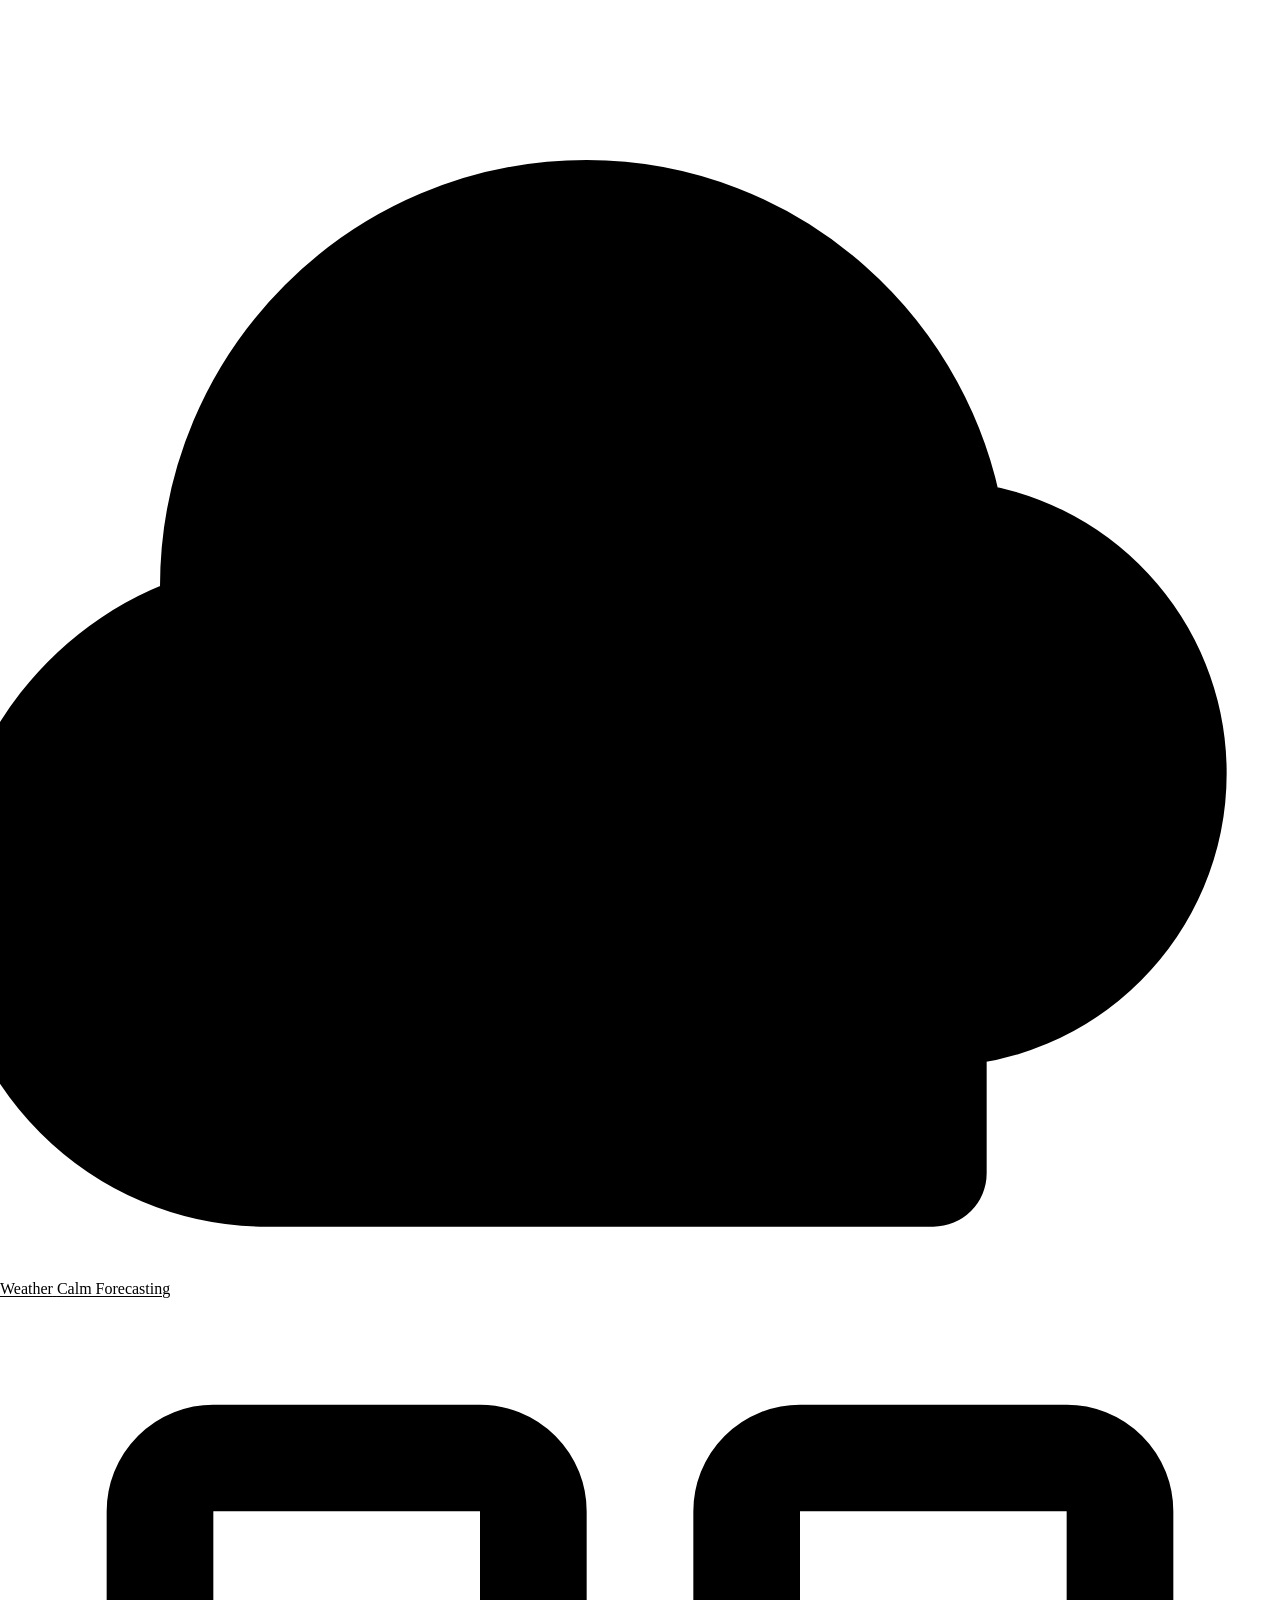
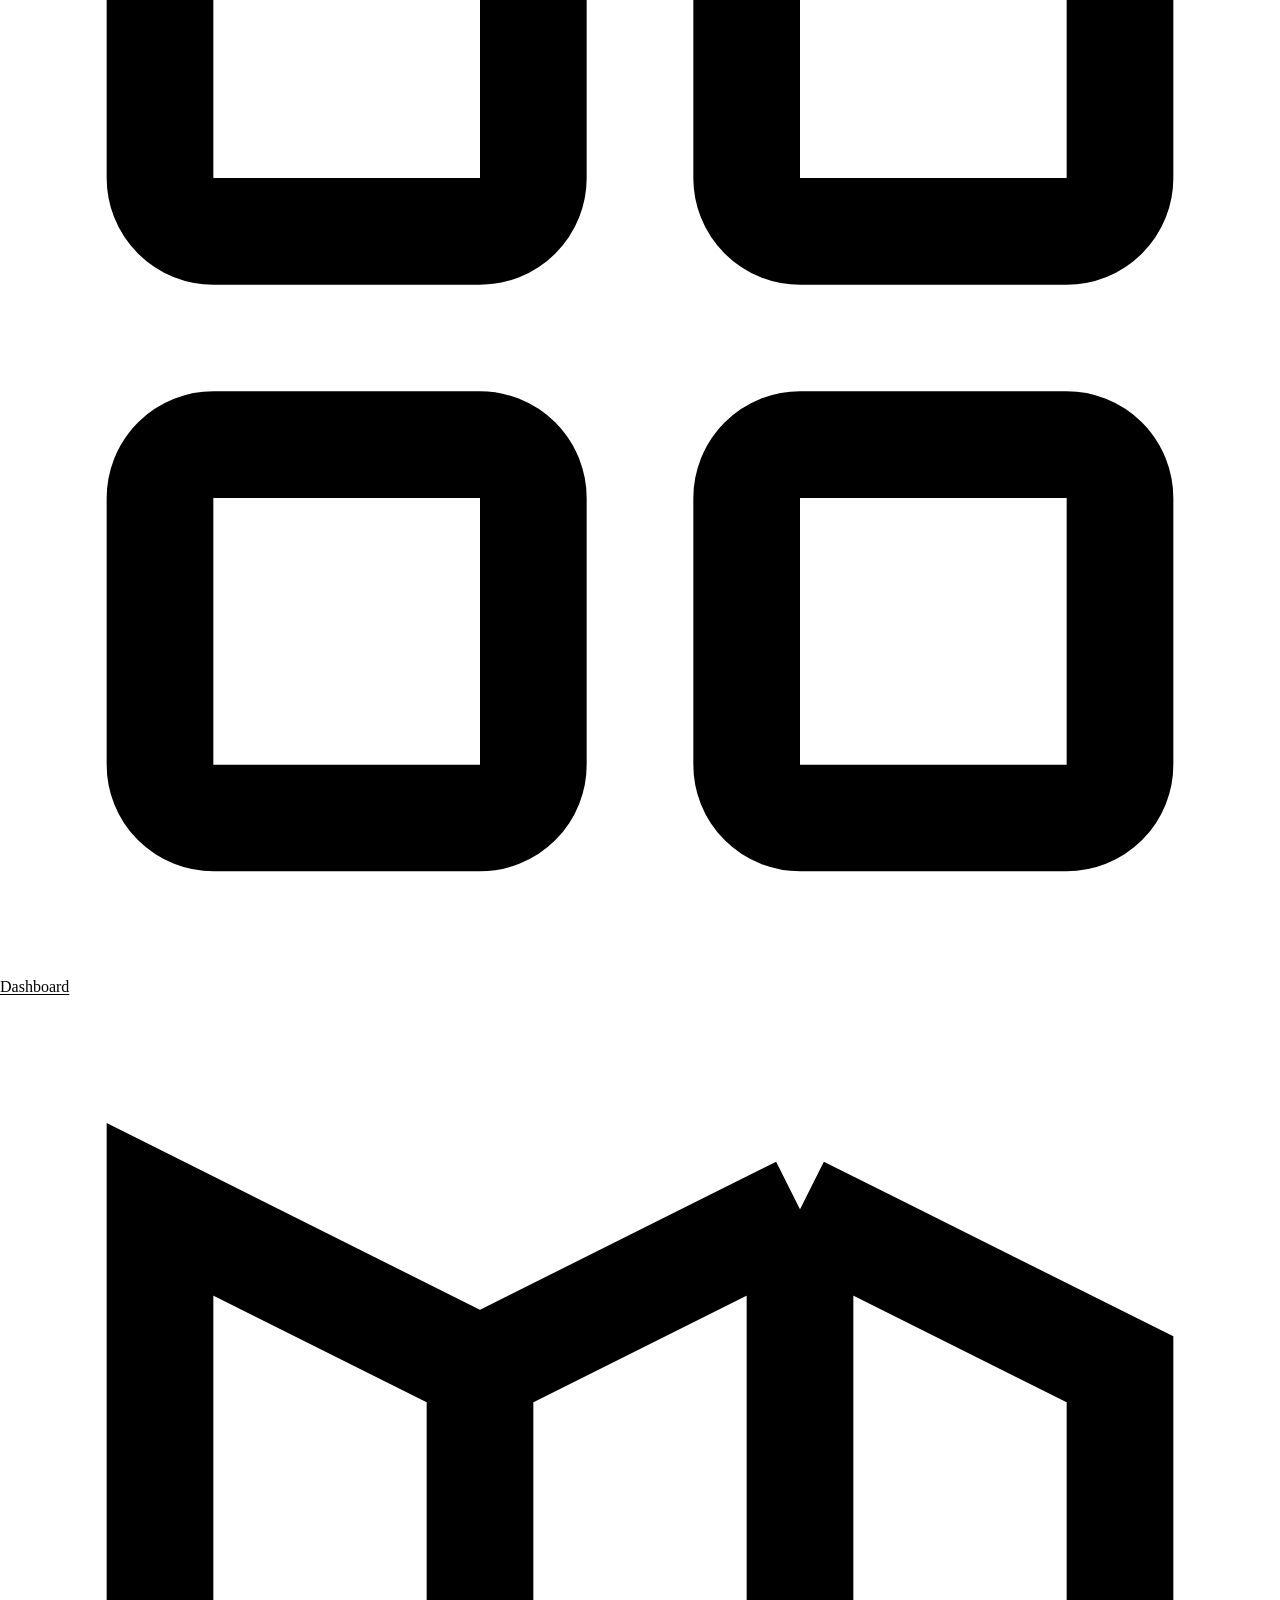
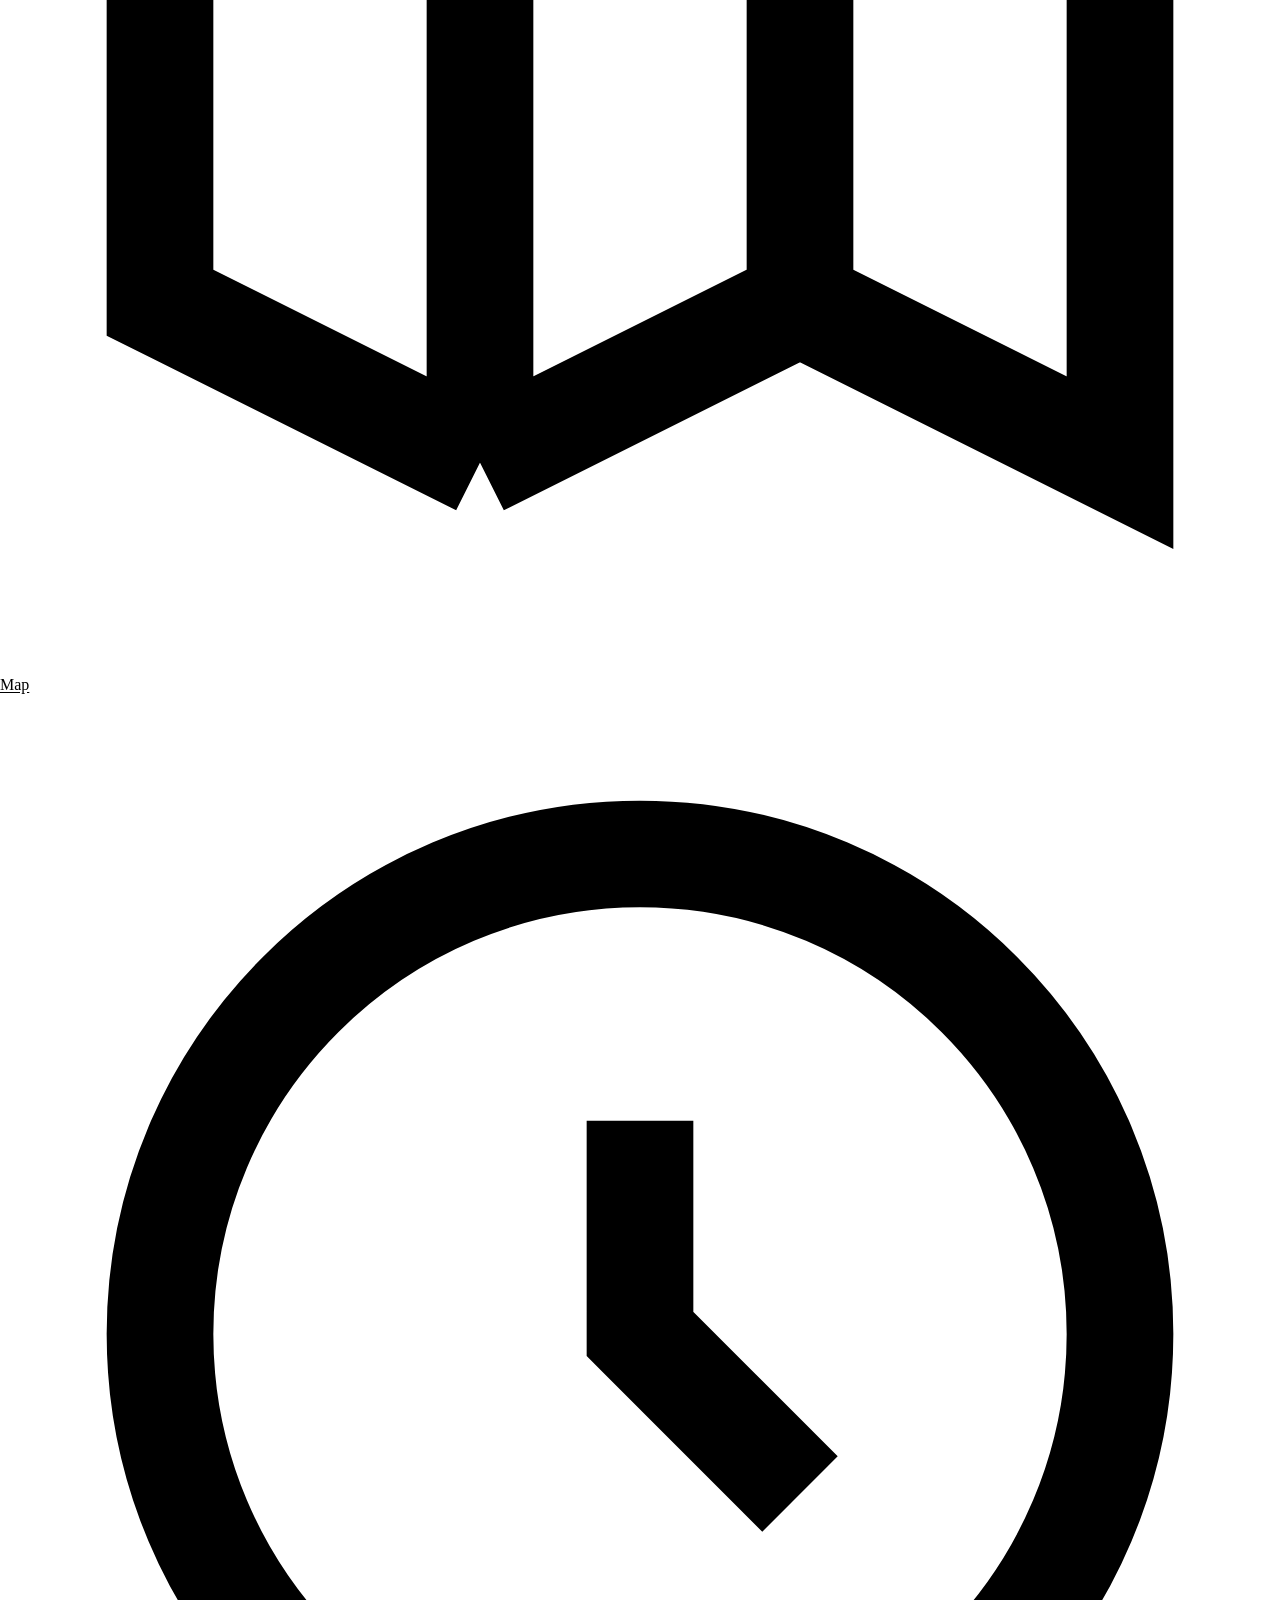
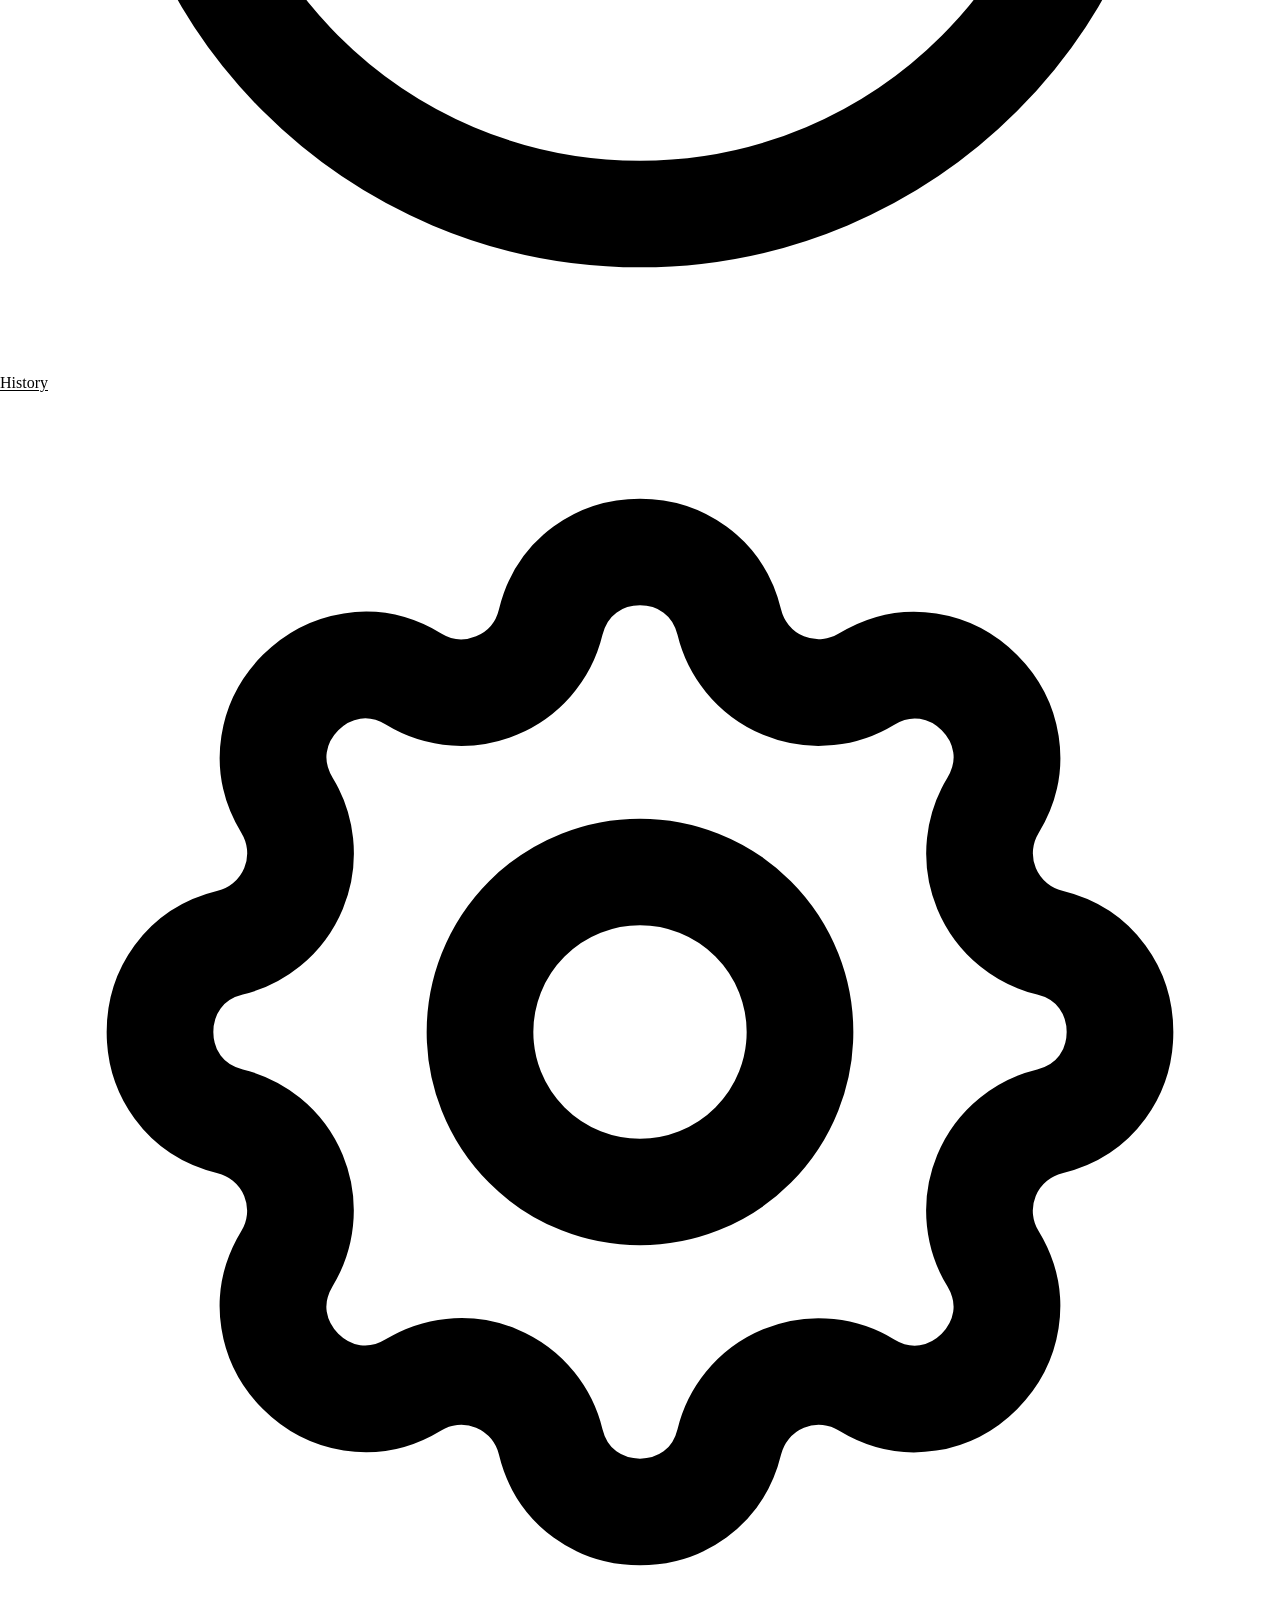
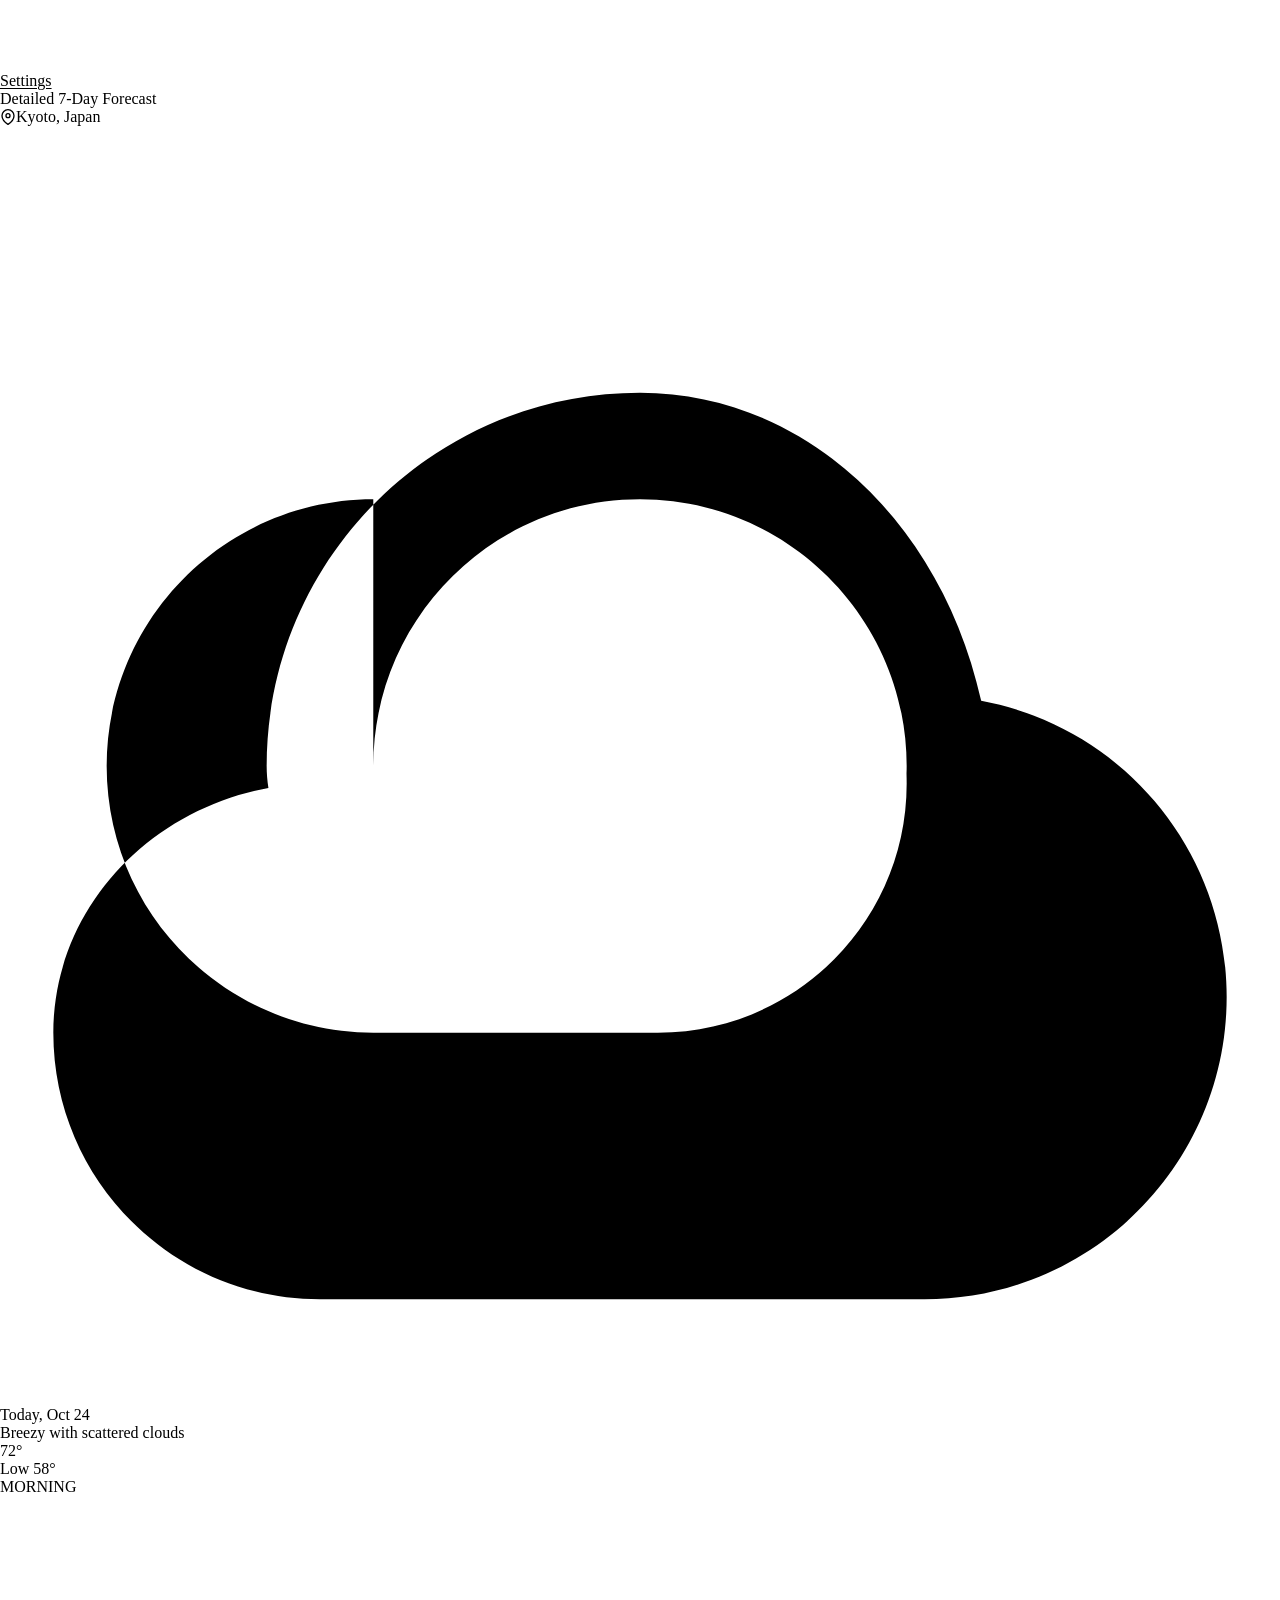
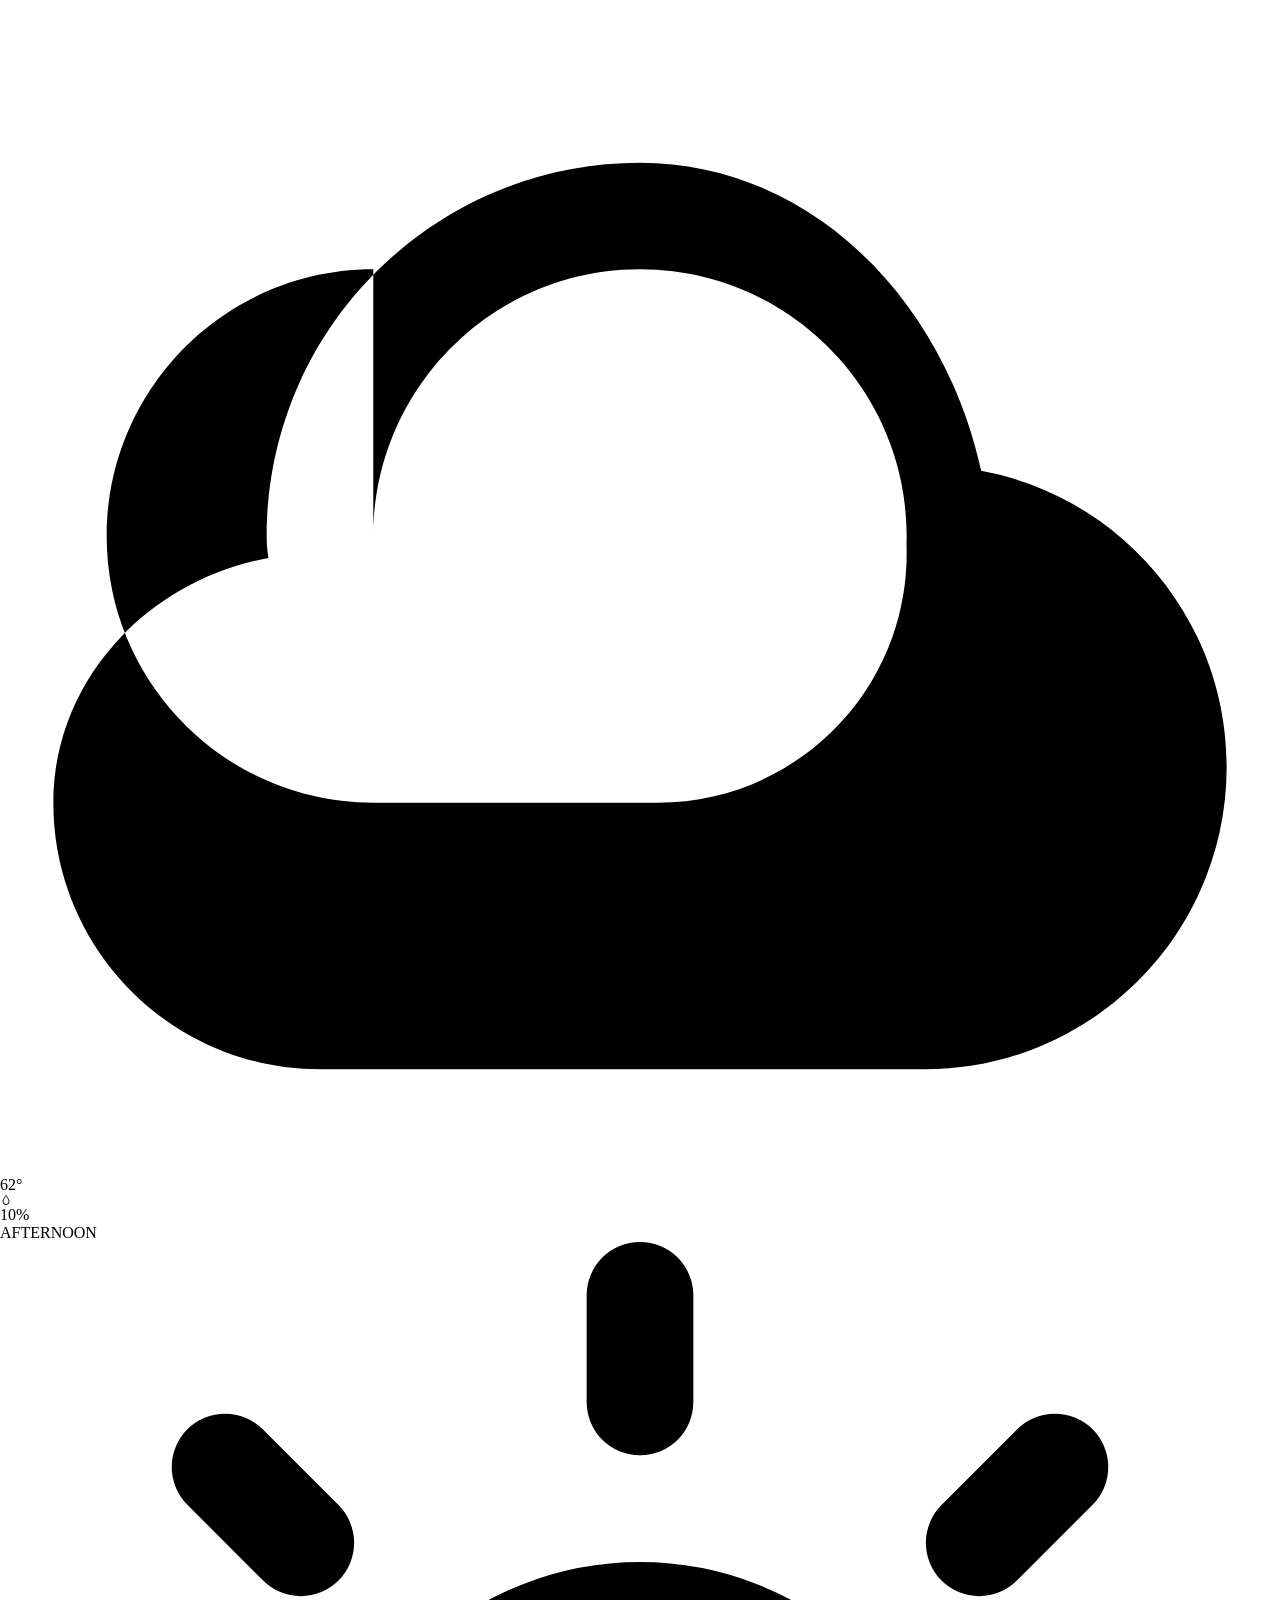
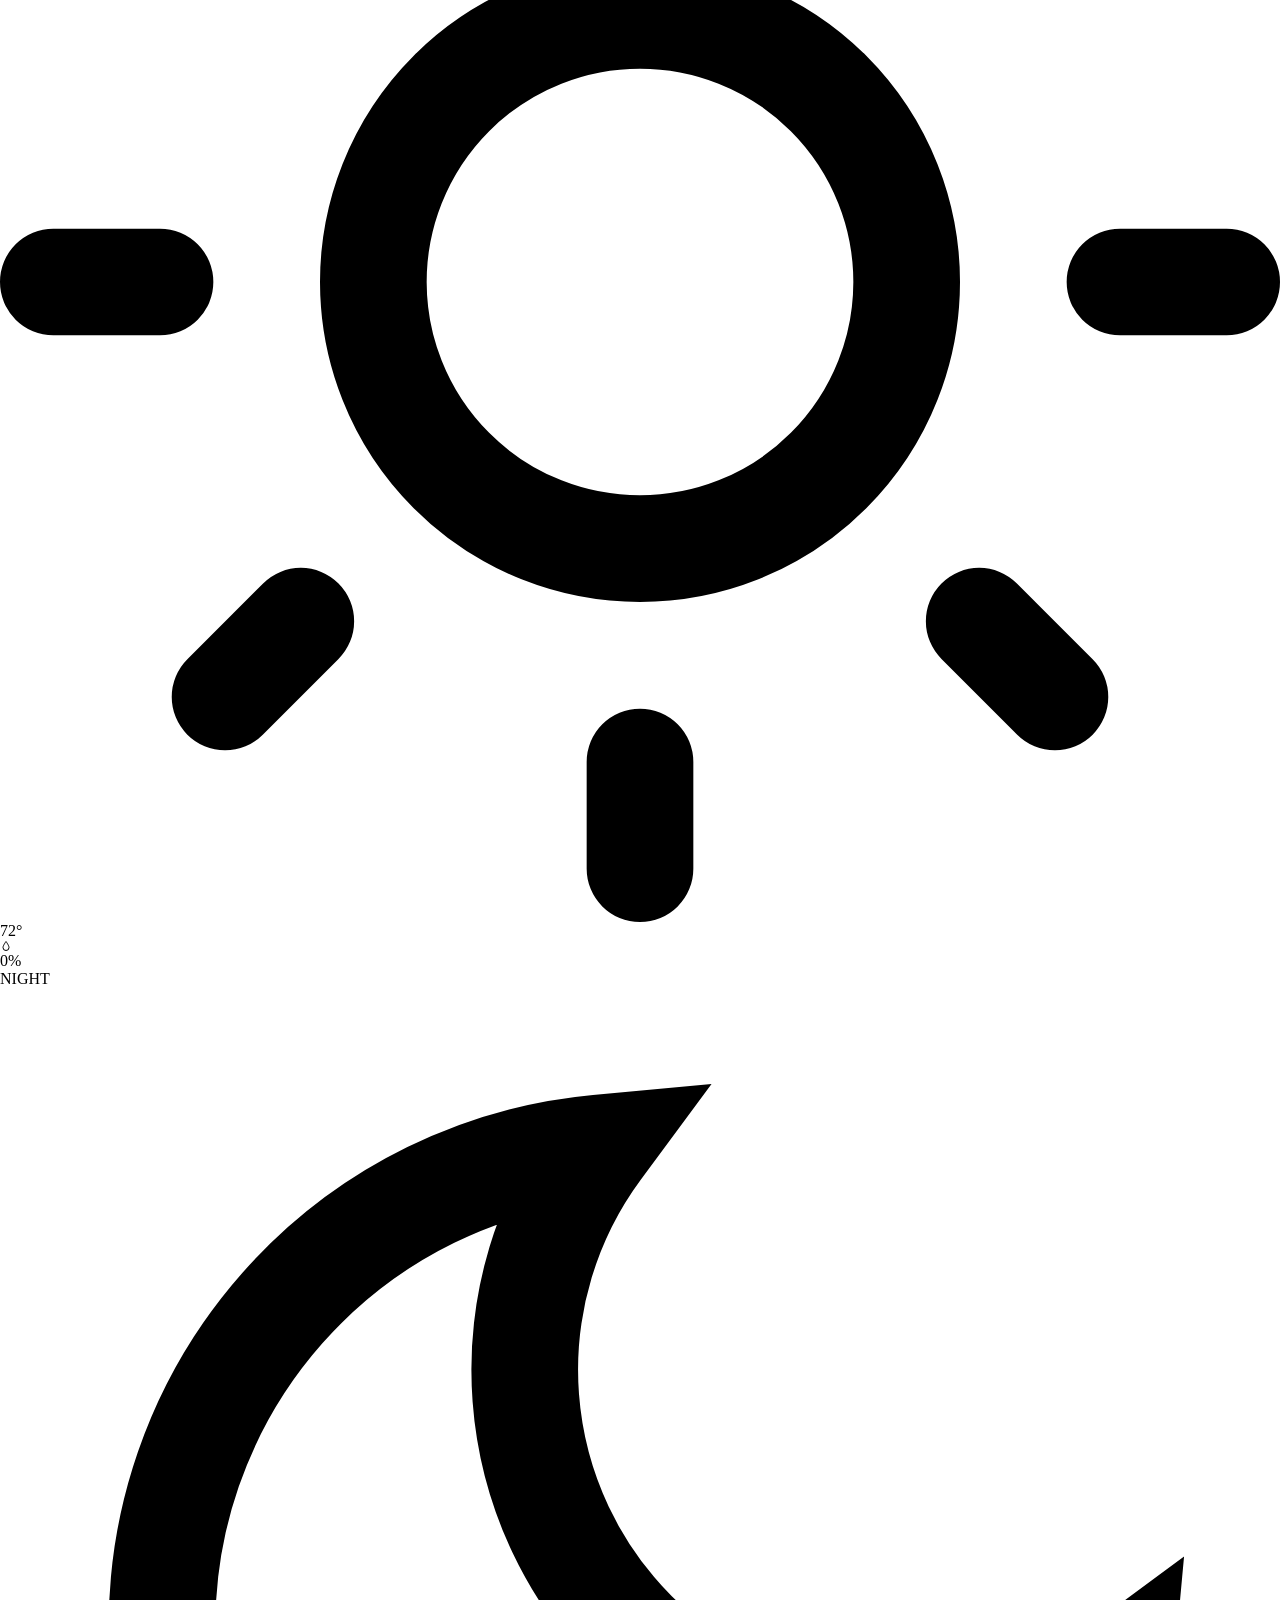
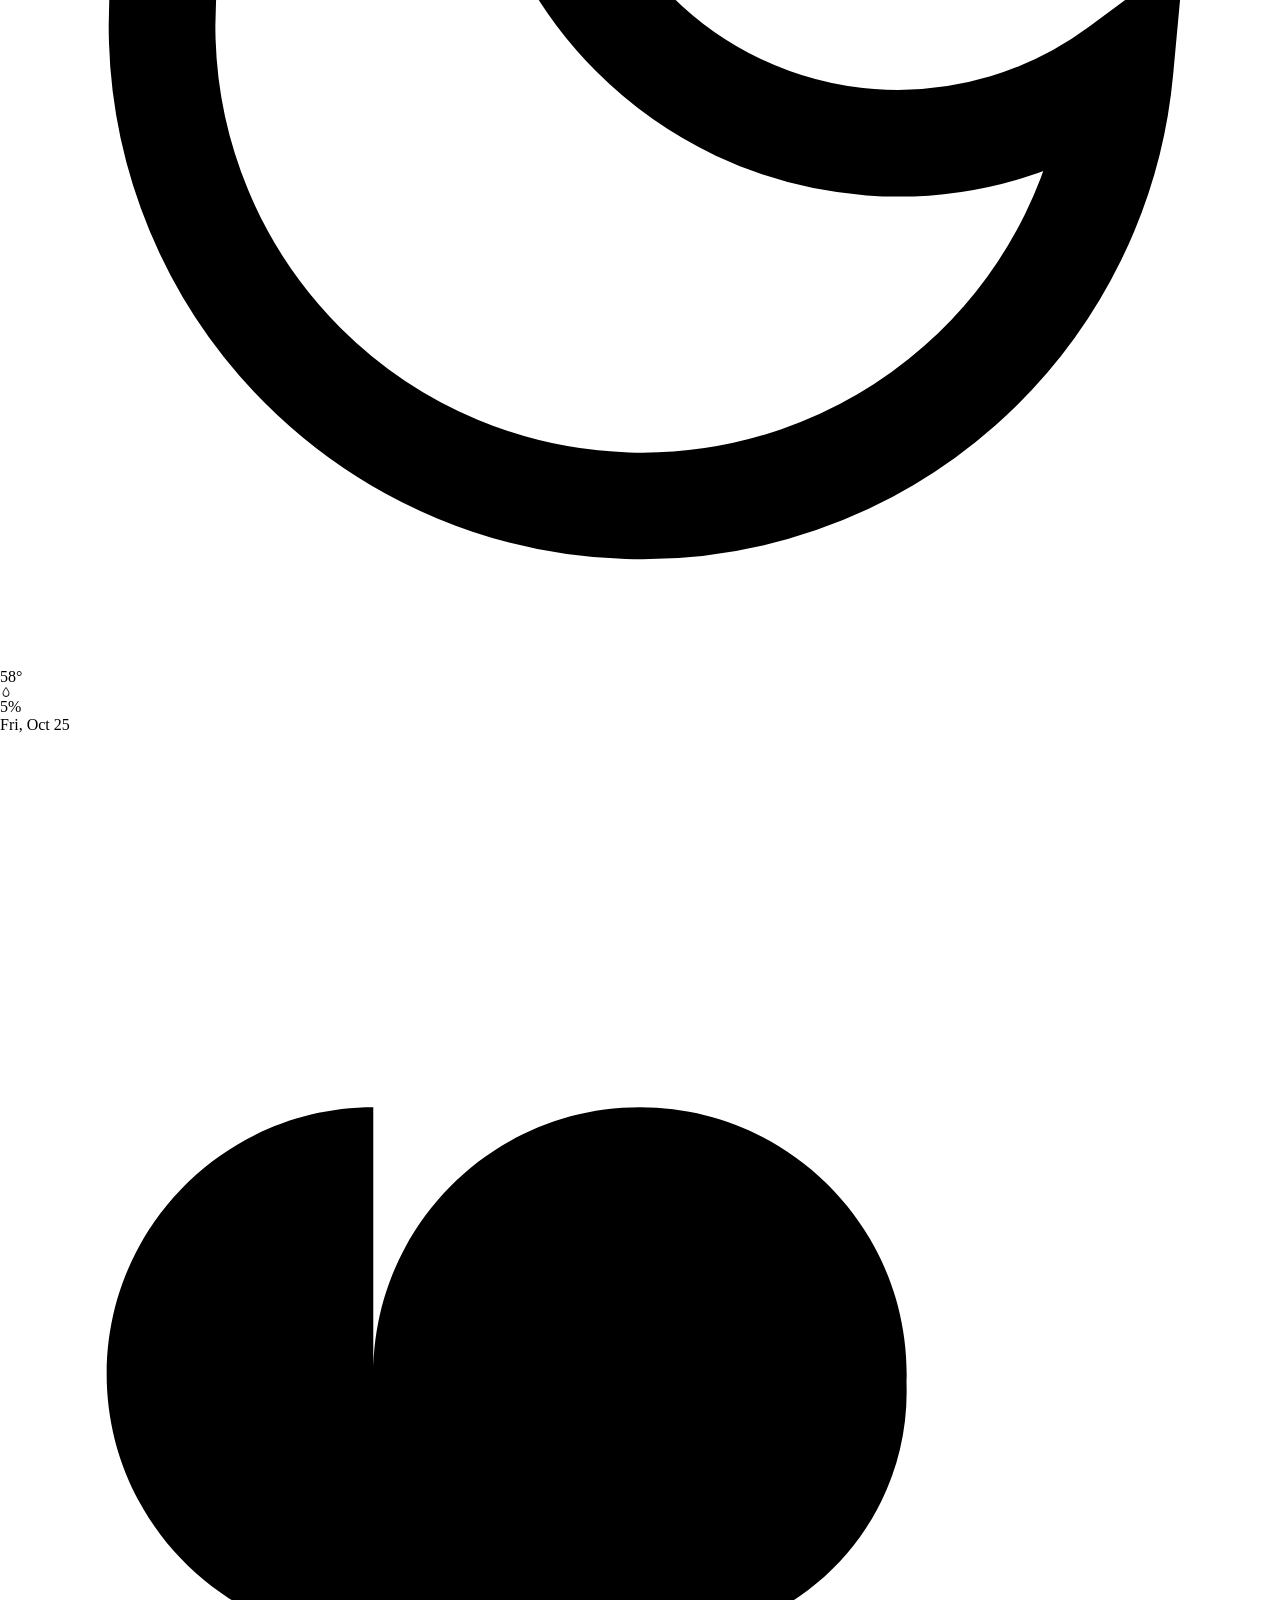
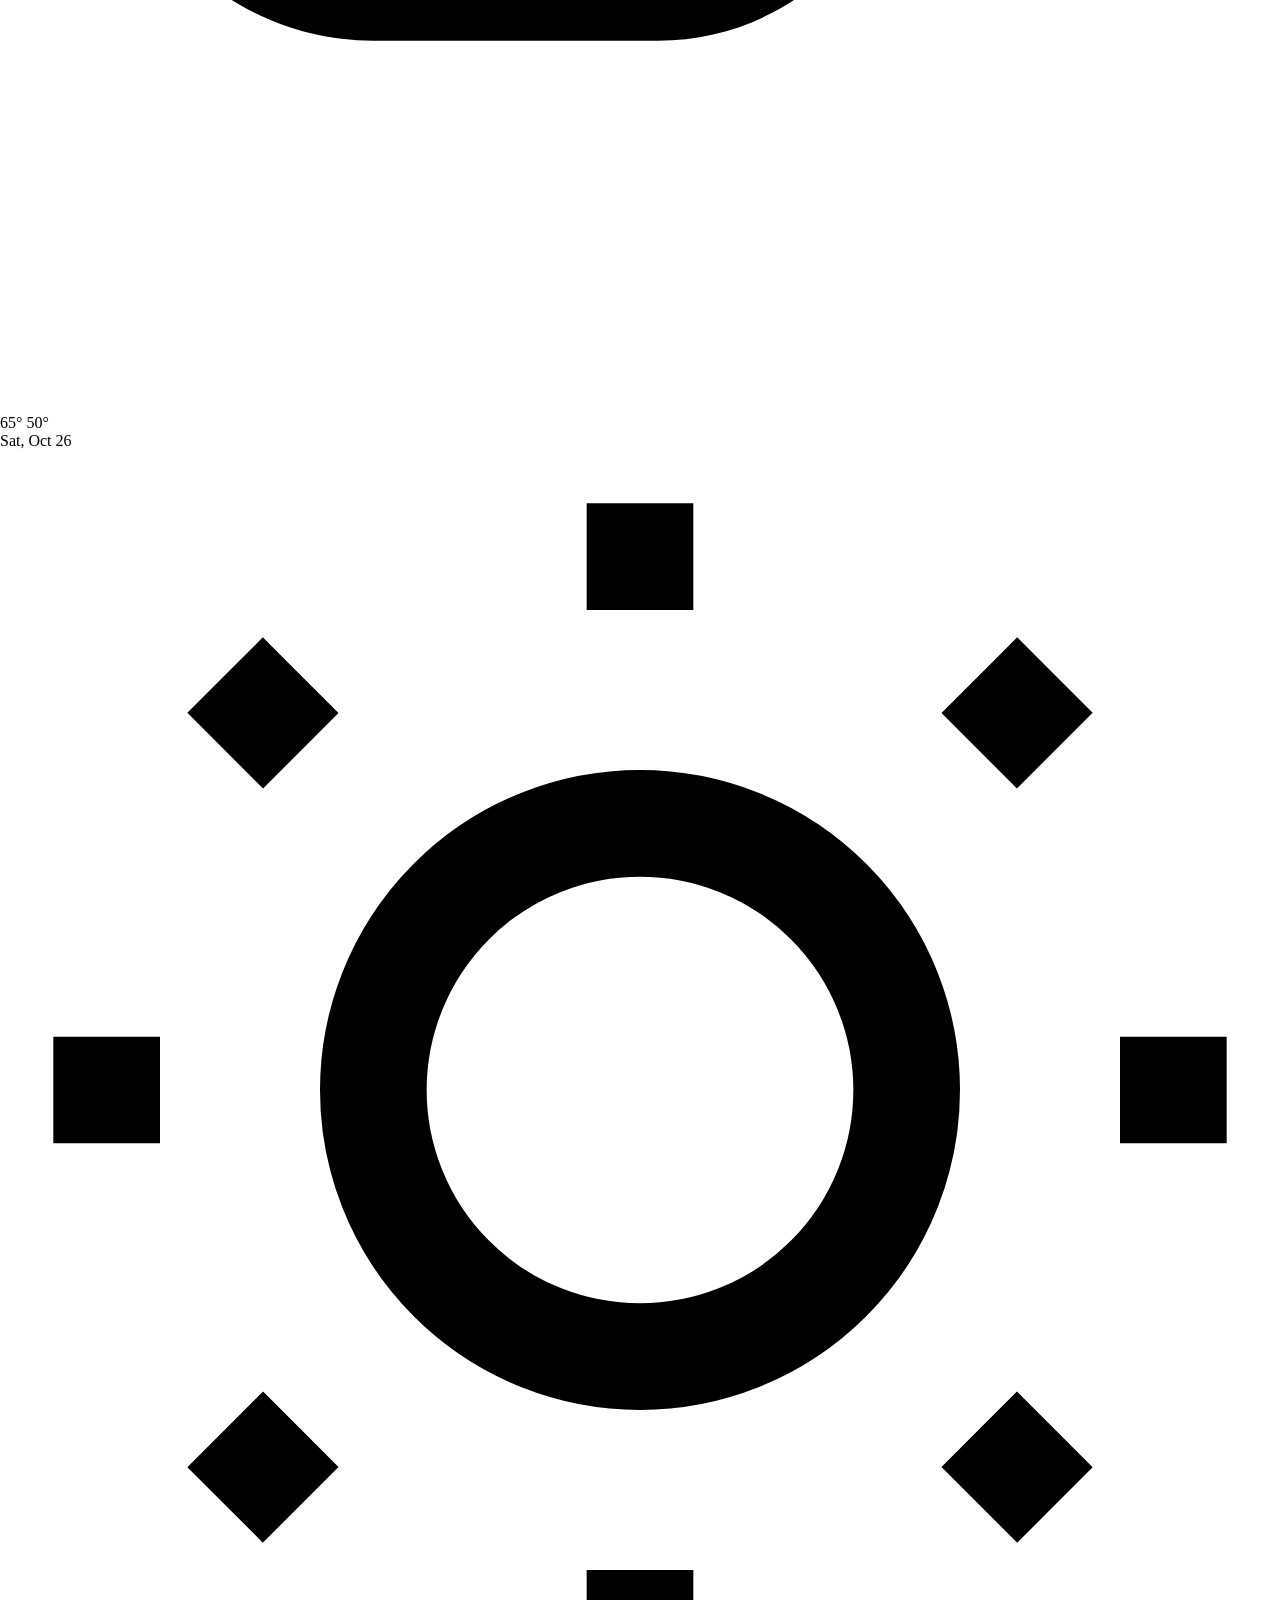
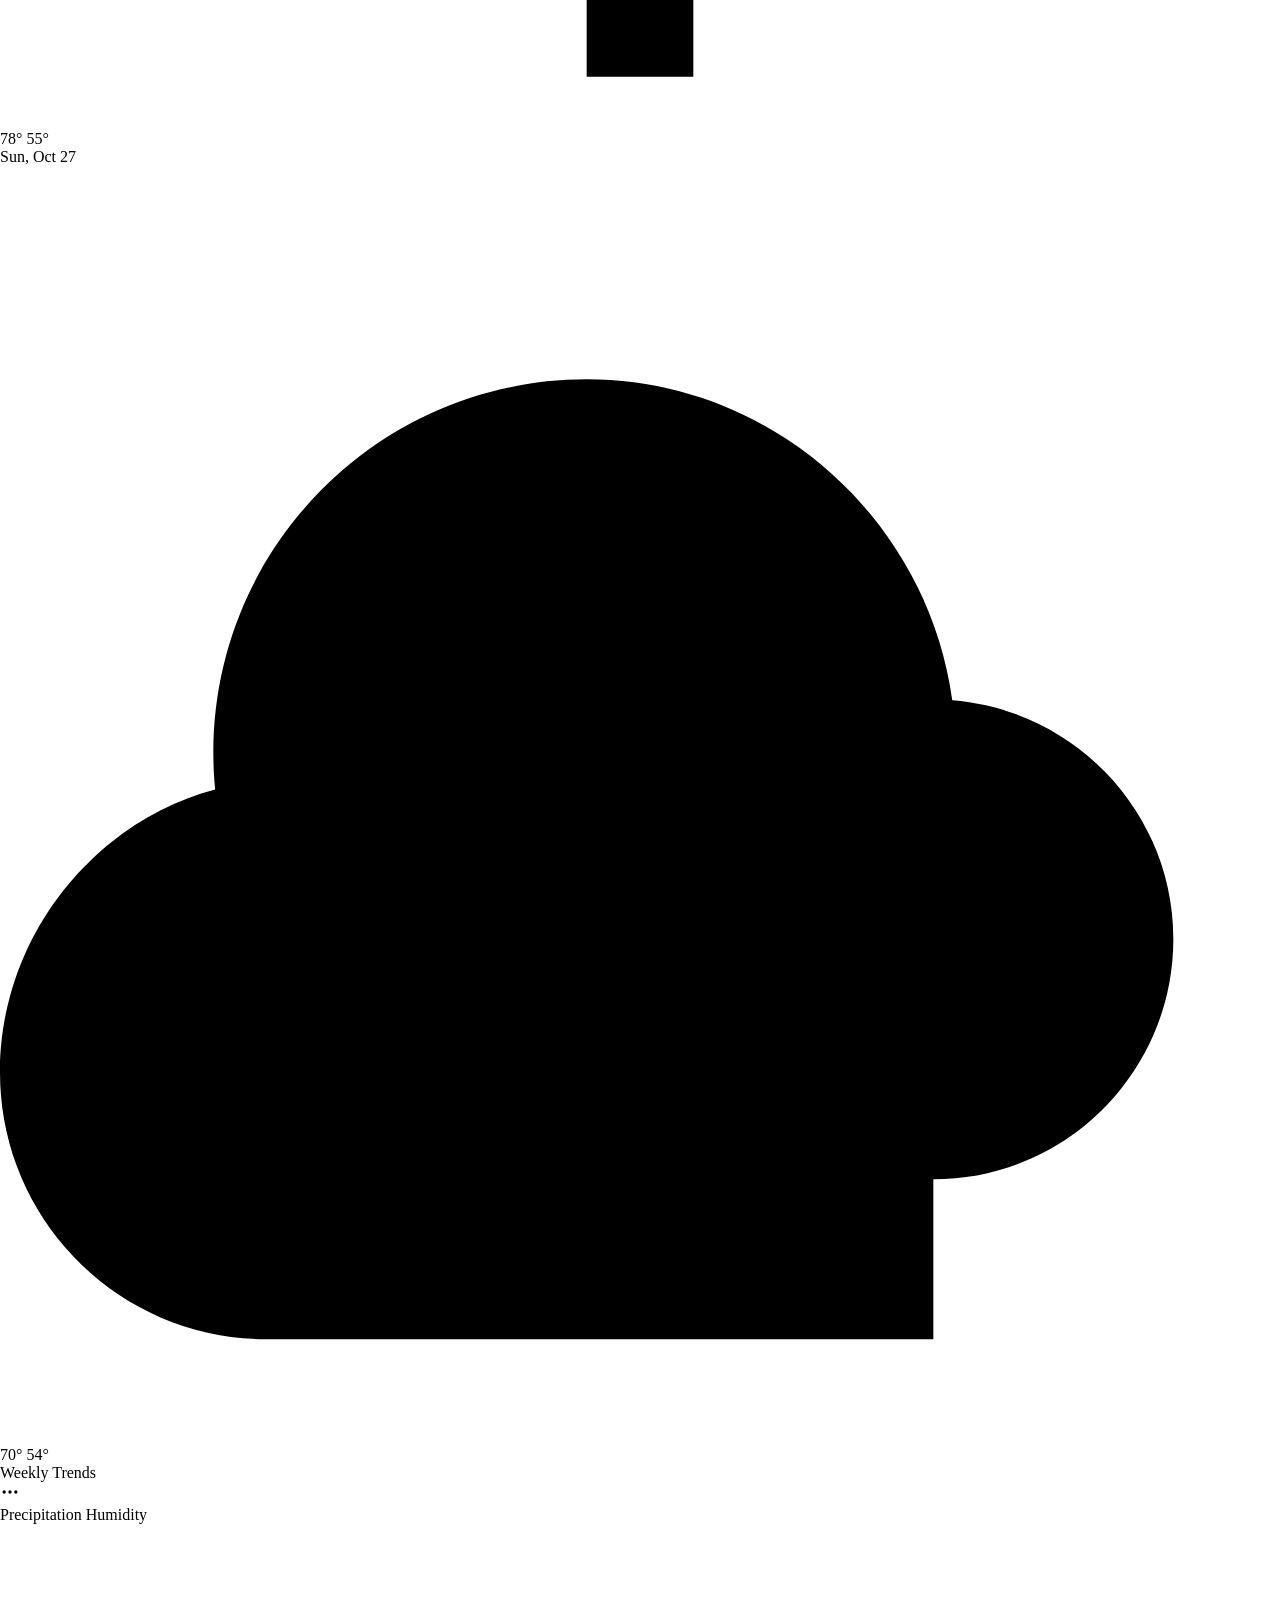
==== forecast.html @ 48bd3602 "forcast ui added" ====
<!DOCTYPE html>
<html lang="en">
<head>
  <meta charset="UTF-8">
  <meta name="viewport" content="width=device-width, initial-scale=1.0">
  <title>7-Day Forecast - Weather</title>
  
  <!-- Fonts -->
  <link rel="preconnect" href="https://fonts.googleapis.com">
  <link rel="preconnect" href="https://fonts.gstatic.com" crossorigin>
  <link href="https://fonts.googleapis.com/css2?family=Inter:wght@400;500;600;700;900&display=swap" rel="stylesheet">
  
  <!-- CSS -->
  <link rel="stylesheet" href="css/variables.css">
  <link rel="stylesheet" href="css/reset.css">
  <link rel="stylesheet" href="css/layout.css">
  <link rel="stylesheet" href="css/components.css">
  <link rel="stylesheet" href="css/accessibility.css">
</head>
<body>
  <a href="#main-content" class="skip-nav focus-ring">Skip to main content</a>

  <div class="app-layout">
    <!-- Sidebar Navigation -->
    <nav class="sidebar" aria-label="Main Navigation">
      <a href="index.html" class="sidebar-brand focus-ring" aria-label="Weather Home">
        <div class="sidebar-brand-icon" aria-hidden="true">
          <svg viewBox="0 0 24 24" fill="none" stroke="currentColor" stroke-width="2" stroke-linecap="round" stroke-linejoin="round">
            <path d="M17.5 19C19.9853 19 22 16.9853 22 14.5C22 12.1325 20.1772 10.2017 17.8546 10.0156C17.3828 6.61111 14.4682 4 11 4C7.13401 4 4 7.13401 4 11C4 11.2335 4.01146 11.4645 4.03362 11.692C1.78208 12.2855 0 14.4332 0 17C0 19.7614 2.23858 22 5 22H17.5V19Z" fill="currentColor"/>
          </svg>
        </div>
        <div class="sidebar-brand-text">
          <span class="sidebar-brand-name">Weather</span>
          <span class="sidebar-brand-tagline">Calm Forecasting</span>
        </div>
      </a>

      <div class="nav-list" role="list">
        <a href="index.html" class="nav-link focus-ring" role="listitem">
          <svg viewBox="0 0 24 24" fill="none" stroke="currentColor" stroke-width="2" aria-hidden="true">
            <rect x="3" y="3" width="7" height="7" rx="1" />
            <rect x="14" y="3" width="7" height="7" rx="1" />
            <rect x="14" y="14" width="7" height="7" rx="1" />
            <rect x="3" y="14" width="7" height="7" rx="1" />
          </svg>
          Dashboard
        </a>
        <a href="locations.html" class="nav-link focus-ring" role="listitem">
          <svg viewBox="0 0 24 24" fill="none" stroke="currentColor" stroke-width="2" aria-hidden="true">
            <path d="M9 20L3 17V4L9 7M9 20L15 17M9 20V7M15 17L21 20V7L15 4M15 17V4M9 7L15 4" />
          </svg>
          Map
        </a>
        <a href="forecast.html" class="nav-link nav-link--active focus-ring" role="listitem" aria-current="page">
          <svg viewBox="0 0 24 24" fill="none" stroke="currentColor" stroke-width="2" aria-hidden="true">
            <path d="M12 8V12L15 15M21 12C21 16.9706 16.9706 21 12 21C7.02944 21 3 16.9706 3 12C3 7.02944 7.02944 3 12 3C16.9706 3 21 7.02944 21 12Z" />
          </svg>
          History
        </a>
        <a href="settings.html" class="nav-link focus-ring" role="listitem">
          <svg viewBox="0 0 24 24" fill="none" stroke="currentColor" stroke-width="2" aria-hidden="true">
            <path d="M10.325 4.317c.426-1.756 2.924-1.756 3.35 0a1.724 1.724 0 002.573 1.066c1.543-.94 3.31.826 2.37 2.37a1.724 1.724 0 001.065 2.572c1.756.426 1.756 2.924 0 3.35a1.724 1.724 0 00-1.066 2.573c.94 1.543-.826 3.31-2.37 2.37a1.724 1.724 0 00-2.572 1.065c-.426 1.756-2.924 1.756-3.35 0a1.724 1.724 0 00-2.573-1.066c-1.543.94-3.31-.826-2.37-2.37a1.724 1.724 0 00-1.065-2.572c-1.756-.426-1.756-2.924 0-3.35a1.724 1.724 0 001.066-2.573c-.94-1.543.826-3.31 2.37-2.37.996.608 2.296.07 2.572-1.065z" />
            <path d="M15 12a3 3 0 11-6 0 3 3 0 016 0z" />
          </svg>
          Settings
        </a>
      </div>

      <!-- <div class="sidebar-footer">
        <button class="btn btn-upgrade focus-ring">Upgrade to Pro</button>
      </div> -->
    </nav>

    <!-- Content Wrap -->
    <div style="flex: 1; display: flex; flex-direction: column;">
      
      <!-- Main Content Area -->
      <main id="main-content" class="main-content" tabindex="-1">
        <div class="main-inner">
          
          <header class="page-header">
            <h1 style="display: flex; align-items: center; gap: var(--space-2);">Detailed 7-Day Forecast</h1>
            <p style="display: flex; align-items: center; gap: var(--space-2);">
              <svg viewBox="0 0 24 24" fill="none" stroke="currentColor" stroke-width="2" aria-hidden="true" width="16" height="16">
                <path d="M21 10c0 7-9 13-9 13s-9-6-9-13a9 9 0 0 1 18 0z" />
                <circle cx="12" cy="10" r="3" />
              </svg>
              Kyoto, Japan
            </p>
          </header>

          <div class="two-col-layout">
            
            <!-- Left Col (Forecast Details) -->
            <section aria-label="Detailed daily forecast">
              
              <!-- Today's Highlight Card -->
              <div class="card forecast-detail-card" style="margin-bottom: var(--space-6);">
                <div class="forecast-detail-header">
                  <div class="forecast-detail-date">
                    <div class="forecast-detail-date-icon" aria-hidden="true">
                      <svg viewBox="0 0 24 24" fill="currentColor">
                        <path d="M6.999 12C6.999 9.239 9.238 7 12 7C14.761 7 17 9.239 17 12C17 12.046 16.999 12.093 16.997 12.139C16.999 12.204 17 12.269 17 12.333C17 14.911 14.911 17 12.333 17H6.999C4.238 17 2 14.761 2 12C2 9.239 4.238 7 6.999 7ZM12 5C8.134 5 5 8.134 5 12C5 12.139 5.011 12.277 5.033 12.413C2.756 12.833 1 14.717 1 17.001C1 19.762 3.239 22 6 22H17.333C20.463 22 23 19.462 23 16.333C23 13.567 21.022 11.26 18.397 10.778C17.653 7.42 15.08 5 12 5Z"/>
                      </svg>
                    </div>
                    <div>
                      <h3>Today, Oct 24</h3>
                      <p>Breezy with scattered clouds</p>
                    </div>
                  </div>
                  <div class="forecast-detail-temp" aria-label="High 72, Low 58">
                    <div class="temp-big">72°</div>
                    <div class="temp-low">Low 58°</div>
                  </div>
                </div>

                <div class="tod-grid" role="list" aria-label="Time of day breakdown">
                  
                  <div class="tod-card" role="listitem" tabindex="0" aria-label="Morning, 62 degrees, 10% chance of rain">
                    <div class="tod-label">MORNING</div>
                    <div class="tod-icon" style="color: var(--color-info);" aria-hidden="true">
                      <svg viewBox="0 0 24 24" fill="currentColor">
                        <path d="M6.999 12C6.999 9.239 9.238 7 12 7C14.761 7 17 9.239 17 12C17 12.046 16.999 12.093 16.997 12.139C16.999 12.204 17 12.269 17 12.333C17 14.911 14.911 17 12.333 17H6.999C4.238 17 2 14.761 2 12C2 9.239 4.238 7 6.999 7ZM12 5C8.134 5 5 8.134 5 12C5 12.139 5.011 12.277 5.033 12.413C2.756 12.833 1 14.717 1 17.001C1 19.762 3.239 22 6 22H17.333C20.463 22 23 19.462 23 16.333C23 13.567 21.022 11.26 18.397 10.778C17.653 7.42 15.08 5 12 5Z"/>
                      </svg>
                    </div>
                    <div class="tod-temp">62°</div>
                    <div class="tod-precip">
                      <svg viewBox="0 0 24 24" fill="none" stroke="currentColor" stroke-width="2" width="12" height="12"><path d="M12 21A6 6 0 0 1 6 15C6 11 12 3 12 3S18 11 18 15A6 6 0 0 1 12 21Z"/></svg>
                      10%
                    </div>
                  </div>

                  <div class="tod-card tod-card--active" role="listitem" tabindex="0" aria-label="Afternoon, 72 degrees, 0% chance of rain">
                    <div class="tod-label">AFTERNOON</div>
                    <div class="tod-icon" style="color: var(--color-primary);" aria-hidden="true">
                      <svg viewBox="0 0 24 24" fill="none" stroke="currentColor" stroke-width="2" stroke-linecap="round">
                        <circle cx="12" cy="12" r="5" />
                        <path d="M12 1v2M12 21v2M4.22 4.22l1.42 1.42M18.36 18.36l1.42 1.42M1 12h2M21 12h2M4.22 19.78l1.42-1.42M18.36 5.64l1.42-1.42" />
                      </svg>
                    </div>
                    <div class="tod-temp">72°</div>
                    <div class="tod-precip">
                      <svg viewBox="0 0 24 24" fill="none" stroke="currentColor" stroke-width="2" width="12" height="12"><path d="M12 21A6 6 0 0 1 6 15C6 11 12 3 12 3S18 11 18 15A6 6 0 0 1 12 21Z"/></svg>
                      0%
                    </div>
                  </div>

                  <div class="tod-card" role="listitem" tabindex="0" aria-label="Night, 58 degrees, 5% chance of rain">
                    <div class="tod-label">NIGHT</div>
                    <div class="tod-icon" style="color: var(--color-text-secondary);" aria-hidden="true">
                      <svg viewBox="0 0 24 24" fill="none" stroke="currentColor" stroke-width="2" stroke-linecap="round">
                        <path d="M21 12.79A9 9 0 1 1 11.21 3 7 7 0 0 0 21 12.79z" />
                      </svg>
                    </div>
                    <div class="tod-temp">58°</div>
                    <div class="tod-precip">
                      <svg viewBox="0 0 24 24" fill="none" stroke="currentColor" stroke-width="2" width="12" height="12"><path d="M12 21A6 6 0 0 1 6 15C6 11 12 3 12 3S18 11 18 15A6 6 0 0 1 12 21Z"/></svg>
                      5%
                    </div>
                  </div>

                </div>
              </div>

              <!-- Upcoming Days List -->
              <div class="card card--no-hover" style="padding: var(--space-4) 0;" aria-label="Upcoming Days">
                
                <div class="forecast-row focus-ring" tabindex="0" aria-label="Friday, October 25th. Rainy. High 65, Low 50.">
                  <div class="forecast-row-date">Fri, Oct 25</div>
                  <div class="forecast-row-icon" style="color: var(--color-info);" aria-hidden="true">
                    <svg viewBox="0 0 24 24" fill="currentColor"><path d="M6.999 12C6.999 9.239 9.238 7 12 7C14.761 7 17 9.239 17 12C17 12.046 16.999 12.093 16.997 12.139C16.999 12.204 17 12.269 17 12.333C17 14.911 14.911 17 12.333 17H6.999C4.238 17 2 14.761 2 12C2 9.239 4.238 7 6.999 7Z"/></svg>
                  </div>
                  <div class="forecast-row-bar" aria-hidden="true">
                    <div class="forecast-row-bar-fill pattern-dots" style="width: 35%; margin-left: 30%; background-color: var(--chart-blue); color: rgba(255,255,255,0.4);"></div>
                  </div>
                  <div class="forecast-row-temps">
                    <span class="forecast-row-high">65°</span>
                    <span class="forecast-row-low">50°</span>
                  </div>
                </div>

                <div class="forecast-row focus-ring" tabindex="0" aria-label="Saturday, October 26th. Sunny. High 78, Low 55.">
                  <div class="forecast-row-date">Sat, Oct 26</div>
                  <div class="forecast-row-icon" style="color: var(--color-primary);" aria-hidden="true">
                    <svg viewBox="0 0 24 24" fill="none" stroke="currentColor" stroke-width="2"><circle cx="12" cy="12" r="5" /><path d="M12 1v2M12 21v2M4.22 4.22l1.42 1.42M18.36 18.36l1.42 1.42M1 12h2M21 12h2M4.22 19.78l1.42-1.42M18.36 5.64l1.42-1.42" /></svg>
                  </div>
                  <div class="forecast-row-bar" aria-hidden="true">
                    <div class="forecast-row-bar-fill pattern-lines" style="width: 45%; margin-left: 35%; background: linear-gradient(90deg, var(--chart-purple), var(--chart-pink)); color: rgba(255,255,255,0.4);"></div>
                  </div>
                  <div class="forecast-row-temps">
                    <span class="forecast-row-high">78°</span>
                    <span class="forecast-row-low">55°</span>
                  </div>
                </div>

                <div class="forecast-row focus-ring" tabindex="0" aria-label="Sunday, October 27th. Cloudy. High 70, Low 54.">
                  <div class="forecast-row-date">Sun, Oct 27</div>
                  <div class="forecast-row-icon" style="color: var(--color-text-secondary);" aria-hidden="true">
                    <svg viewBox="0 0 24 24" fill="currentColor"><path d="M17.5 19C19.985 19 22 16.985 22 14.5C22 12.132 20.177 10.202 17.855 10.016C17.383 6.611 14.468 4 11 4C7.134 4 4 7.134 4 11C4 11.233 4.011 11.464 4.034 11.692C1.782 12.285 0 14.433 0 17C0 19.761 2.239 22 5 22H17.5V19Z" /></svg>
                  </div>
                  <div class="forecast-row-bar" aria-hidden="true">
                    <div class="forecast-row-bar-fill pattern-cross" style="width: 35%; margin-left: 32%; background-color: var(--color-text-muted); color: rgba(255,255,255,0.4);"></div>
                  </div>
                  <div class="forecast-row-temps">
                    <span class="forecast-row-high">70°</span>
                    <span class="forecast-row-low">54°</span>
                  </div>
                </div>

              </div>
            </section>

            <!-- Right Col (Trends & Radar) -->
            <div style="display: flex; flex-direction: column; gap: var(--space-6);">
              
              <section class="card trends-card" aria-label="Weekly Trends Chart">
                <div class="trends-header">
                  <h3>Weekly Trends</h3>
                  <button class="btn btn-ghost" style="padding: var(--space-1); min-height: auto;" aria-label="Chart options">
                    <svg viewBox="0 0 24 24" fill="none" stroke="currentColor" stroke-width="2" width="20" height="20" aria-hidden="true"><circle cx="12" cy="12" r="1"/><circle cx="19" cy="12" r="1"/><circle cx="5" cy="12" r="1"/></svg>
                  </button>
                </div>
                
                <div class="toggle-group" style="width: 100%; margin-bottom: var(--space-6);" role="radiogroup" aria-label="Chart metric">
                  <button class="toggle-group-btn toggle-group-btn--active focus-ring" style="flex: 1;" role="radio" aria-checked="true" tabindex="0">Precipitation</button>
                  <button class="toggle-group-btn focus-ring" style="flex: 1;" role="radio" aria-checked="false" tabindex="-1">Humidity</button>
                </div>

                <div class="chart-container" style="height: 180px;">
                  <canvas id="trendsChart" aria-hidden="true"></canvas>
                  <div class="sr-only">
                    <table>
                      <caption>Weekly Precipitation Chart</caption>
                      <tr><th>Day</th><th>Precipitation Chance</th></tr>
                      <tr><td>Thursday</td><td>20%</td></tr>
                      <tr><td>Friday</td><td>40%</td></tr>
                      <tr><td>Saturday</td><td>30%</td></tr>
                      <tr><td>Sunday</td><td>10%</td></tr>
                      <tr><td>Monday</td><td>5%</td></tr>
                      <tr><td>Tuesday</td><td>15%</td></tr>
                      <tr><td>Wednesday</td><td>25%</td></tr>
                    </table>
                  </div>
                </div>
              </section>

              <section class="radar-mini" aria-label="Live Radar Mini Map">
                <!-- Placeholder for map -->
                <img src="https://images.unsplash.com/photo-1524661135-423995f22d0b?q=80&w=600&auto=format&fit=crop" alt="Map of Kyoto" style="width: 100%; height: 100%; object-fit: cover;">
                <div class="radar-mini-label" aria-hidden="true">
                  <svg viewBox="0 0 24 24" fill="currentColor">
                    <circle cx="12" cy="12" r="10" opacity="0.2"/>
                    <circle cx="12" cy="12" r="6"/>
                  </svg>
                  Live Radar
                </div>
              </section>

            </div>

          </div>

        </div>
      </main>

      <!-- Footer -->
      <footer class="footer">
        <p>© 2024 Weather. Atmospheric Clarity.</p>
        <div class="footer-links">
          <a href="#" class="focus-ring">Privacy Policy</a>
          <a href="#" class="focus-ring">Terms of Service</a>
          <a href="#" class="focus-ring">API Documentation</a>
        </div>
      </footer>

    </div>
  </div>

  <script src="js/weather-data.js"></script>
  <script src="js/accessibility.js"></script>
  <script src="js/chart.js"></script>
  <script src="js/app.js"></script>
  <script>
    document.addEventListener('DOMContentLoaded', () => {
      // Initialize chart for Forecast Trends
      if (typeof TrendsChart !== 'undefined') {
        setTimeout(() => TrendsChart.init('trendsChart'), 100);
      }
    });
  </script>
</body>
</html>
---- css/accessibility.css ----
/* ============================================
   ACCESSIBILITY UTILITIES
   WCAG 2.1 AA Compliant
   ============================================ */

/* ── Skip Navigation ── */
.skip-nav {
  position: fixed;
  top: -100%;
  left: var(--space-4);
  z-index: var(--z-skip-nav);
  padding: var(--space-3) var(--space-6);
  background: var(--color-primary);
  color: var(--color-text-on-primary);
  font-weight: var(--font-weight-semibold);
  font-size: var(--font-size-sm);
  border-radius: 0 0 var(--radius-md) var(--radius-md);
  text-decoration: none;
  transition: top var(--transition-fast);
}

.skip-nav:focus {
  top: 0;
  outline: var(--focus-ring);
  outline-offset: var(--focus-ring-offset);
}

/* ── Screen Reader Only ── */
.sr-only {
  position: absolute;
  width: 1px;
  height: 1px;
  padding: 0;
  margin: -1px;
  overflow: hidden;
  clip: rect(0, 0, 0, 0);
  white-space: nowrap;
  border: 0;
}

/* Make sr-only content visible when focused (for skip links etc.) */
.sr-only-focusable:focus,
.sr-only-focusable:active {
  position: static;
  width: auto;
  height: auto;
  padding: inherit;
  margin: inherit;
  overflow: visible;
  clip: auto;
  white-space: normal;
}

/* ── Focus Indicators ── */
.focus-ring:focus-visible {
  outline: var(--focus-ring);
  outline-offset: var(--focus-ring-offset);
  box-shadow: var(--shadow-focus);
}

/* High-visibility focus for dark backgrounds */
.focus-ring-light:focus-visible {
  outline: 3px solid #FFFFFF;
  outline-offset: 2px;
}

/* ── Reduced Motion ── */
@media (prefers-reduced-motion: reduce) {
  .animate {
    animation: none !important;
    transition: none !important;
  }
}

/* ── ARIA Live Region (for dynamic announcements) ── */
.aria-live-region {
  position: absolute;
  width: 1px;
  height: 1px;
  padding: 0;
  margin: -1px;
  overflow: hidden;
  clip: rect(0, 0, 0, 0);
  white-space: nowrap;
  border: 0;
}

/* ── Color Blind Helper Patterns ── */
/* Used alongside colors to provide pattern-based differentiation */
.pattern-dots {
  background-image: radial-gradient(circle, currentColor 1px, transparent 1px);
  background-size: 6px 6px;
}

.pattern-lines {
  background-image: repeating-linear-gradient(
    45deg,
    transparent,
    transparent 2px,
    currentColor 2px,
    currentColor 4px
  );
}

.pattern-cross {
  background-image:
    linear-gradient(currentColor 1px, transparent 1px),
    linear-gradient(90deg, currentColor 1px, transparent 1px);
  background-size: 6px 6px;
}

/* ── Minimum Touch/Click Target ── */
/* Ensure all interactive elements have at least 44x44px hit area */
.touch-target {
  position: relative;
  min-width: 44px;
  min-height: 44px;
  display: inline-flex;
  align-items: center;
  justify-content: center;
}

/* ── Text Spacing Override Support ── */
/* WCAG 1.4.12 - Content should not be lost with text spacing adjustments */
body {
  word-spacing: normal;
  letter-spacing: normal;
}

/* ── Forced Colors / Windows High Contrast Mode ── */
@media (forced-colors: active) {
  .card,
  .stat-card,
  .nav-link,
  .btn {
    border: 1px solid ButtonText;
  }

  .btn-primary {
    background: ButtonFace;
    color: ButtonText;
    border: 2px solid ButtonText;
  }

  .nav-link--active {
    border: 2px solid Highlight;
  }

  .toggle-switch .toggle-slider {
    border: 2px solid ButtonText;
  }
}
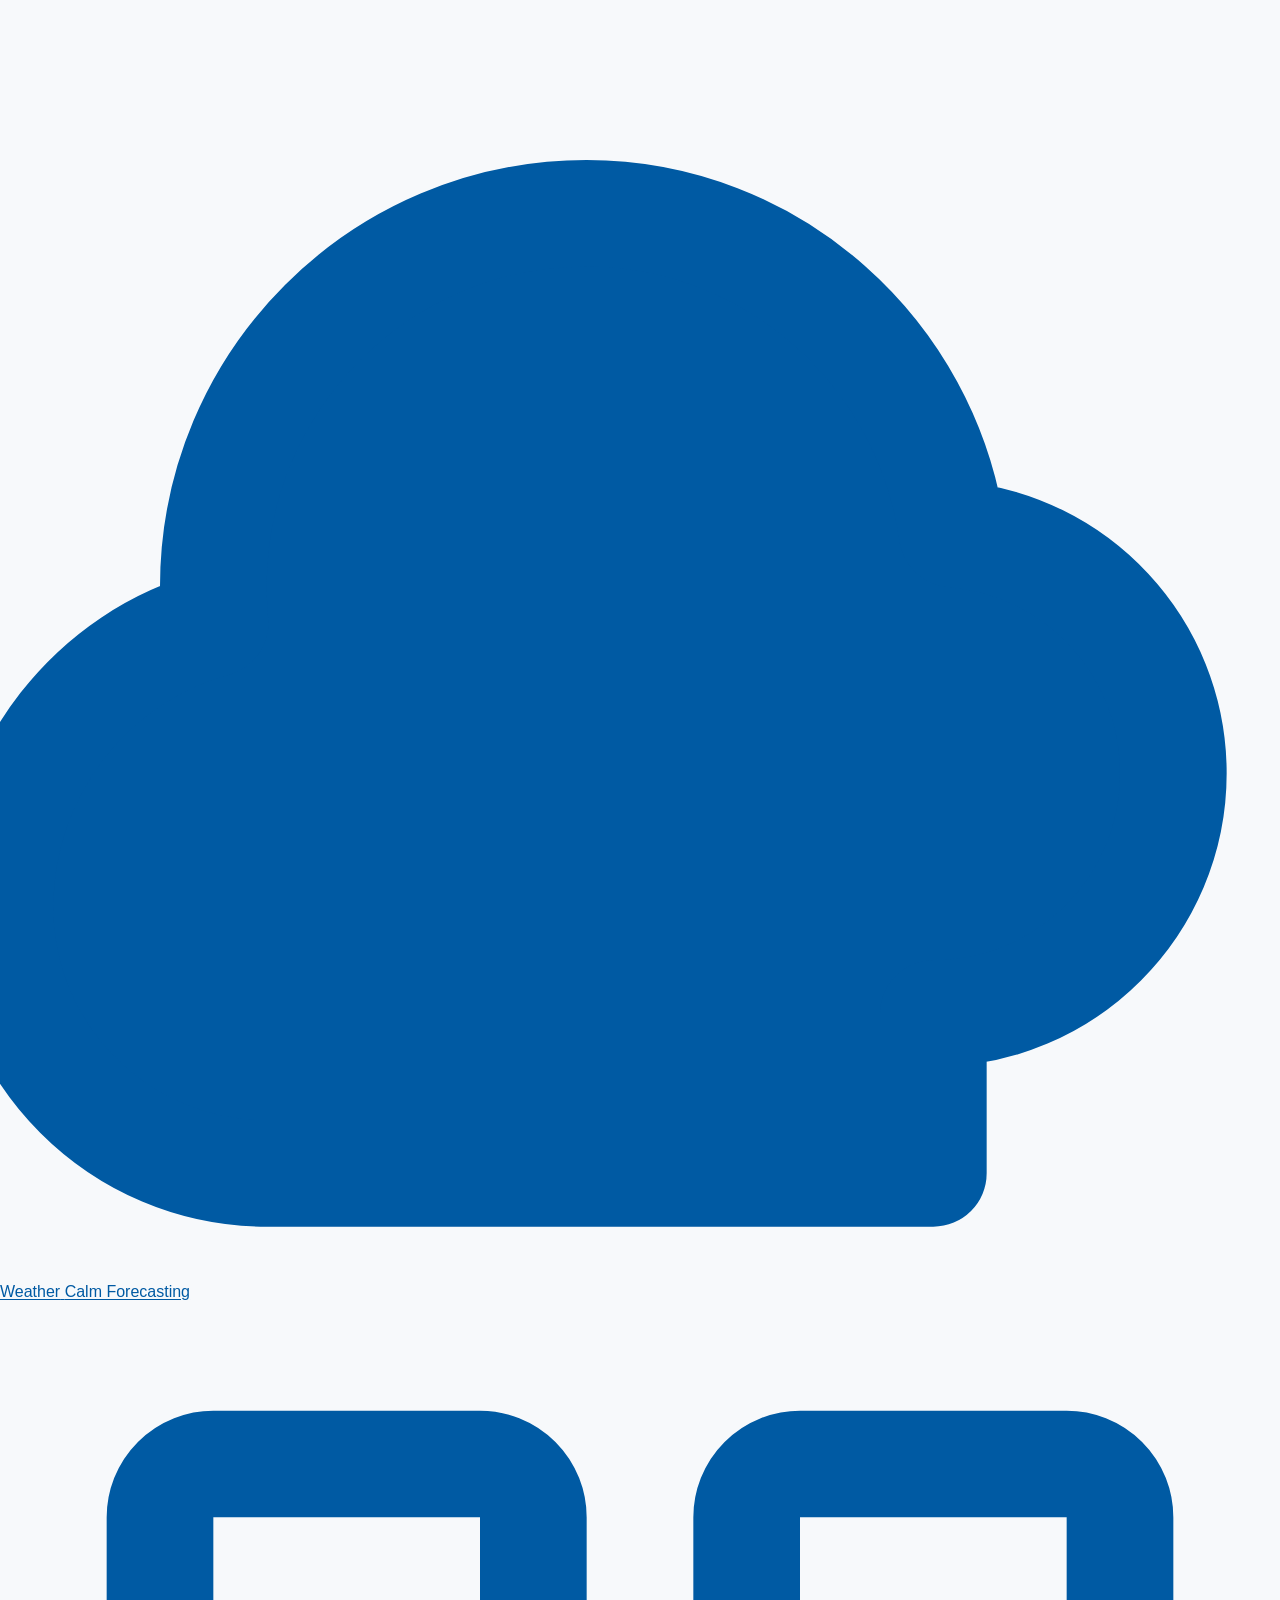
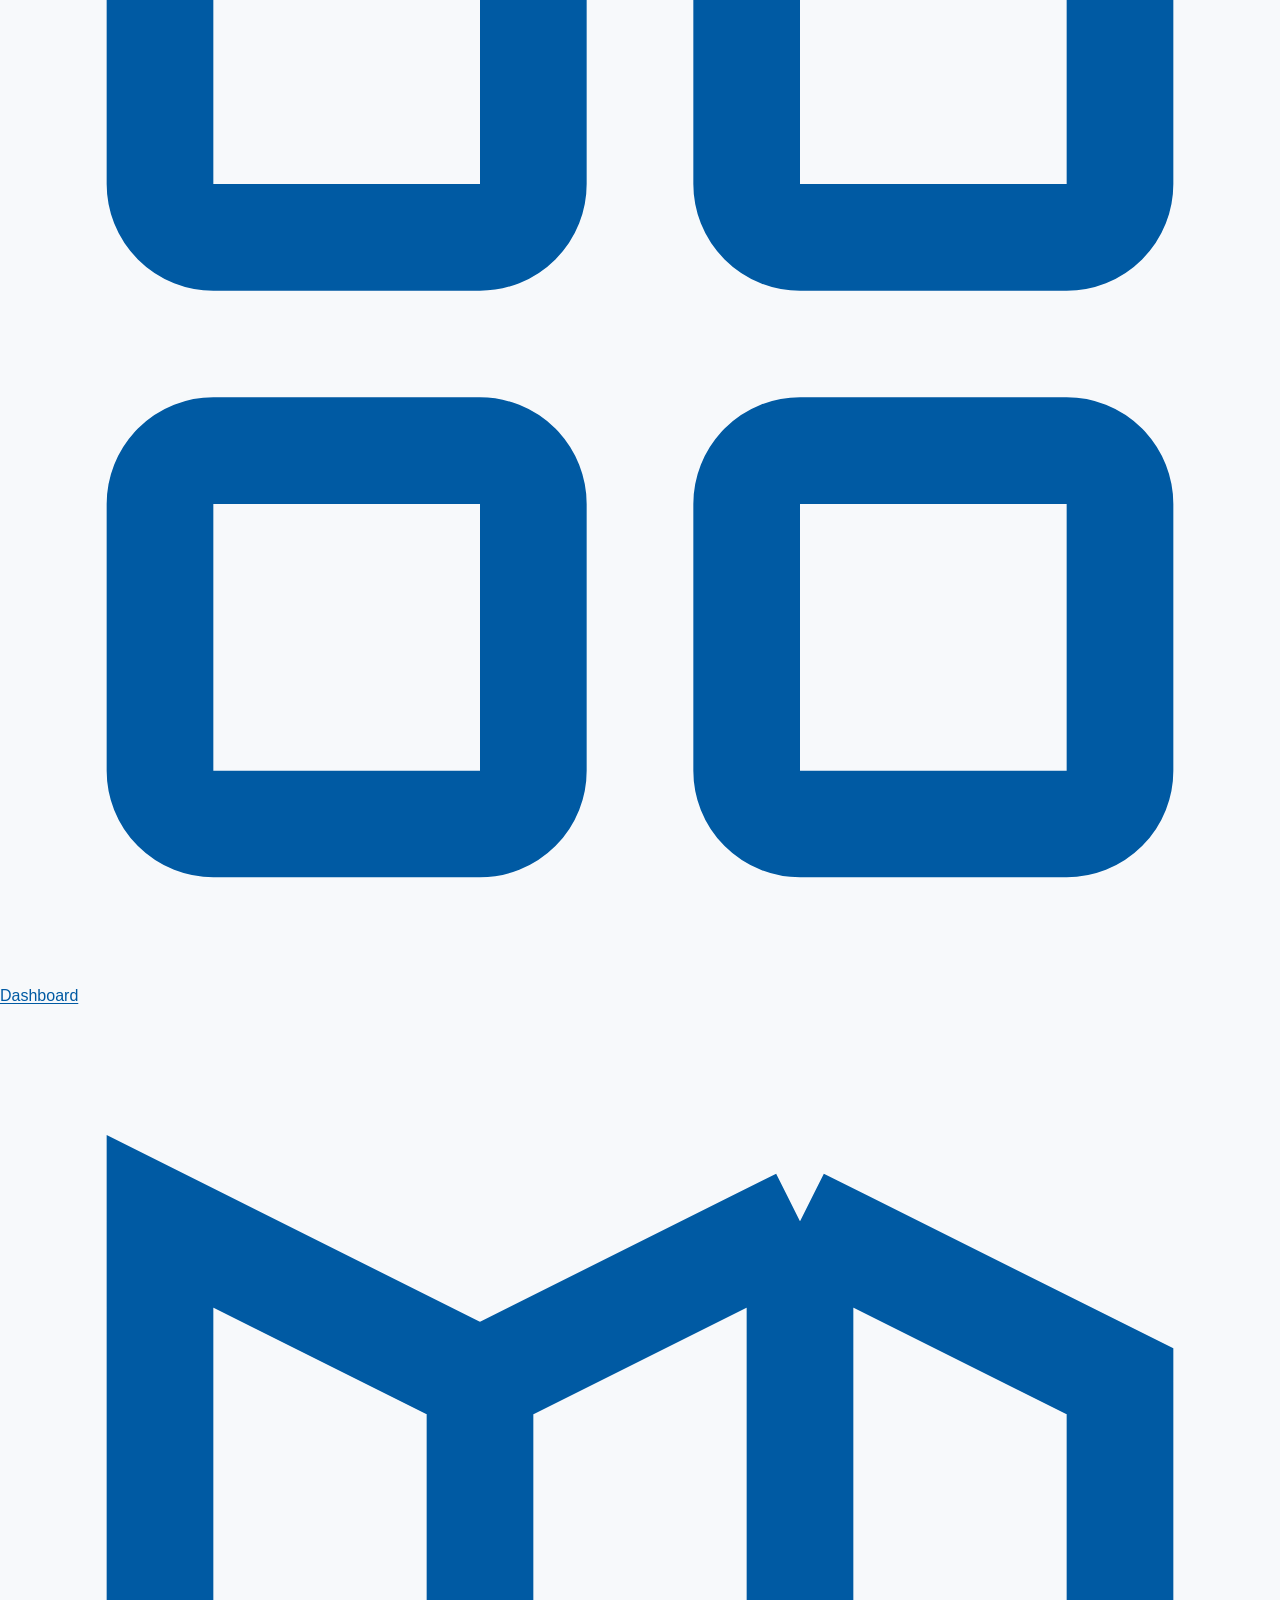
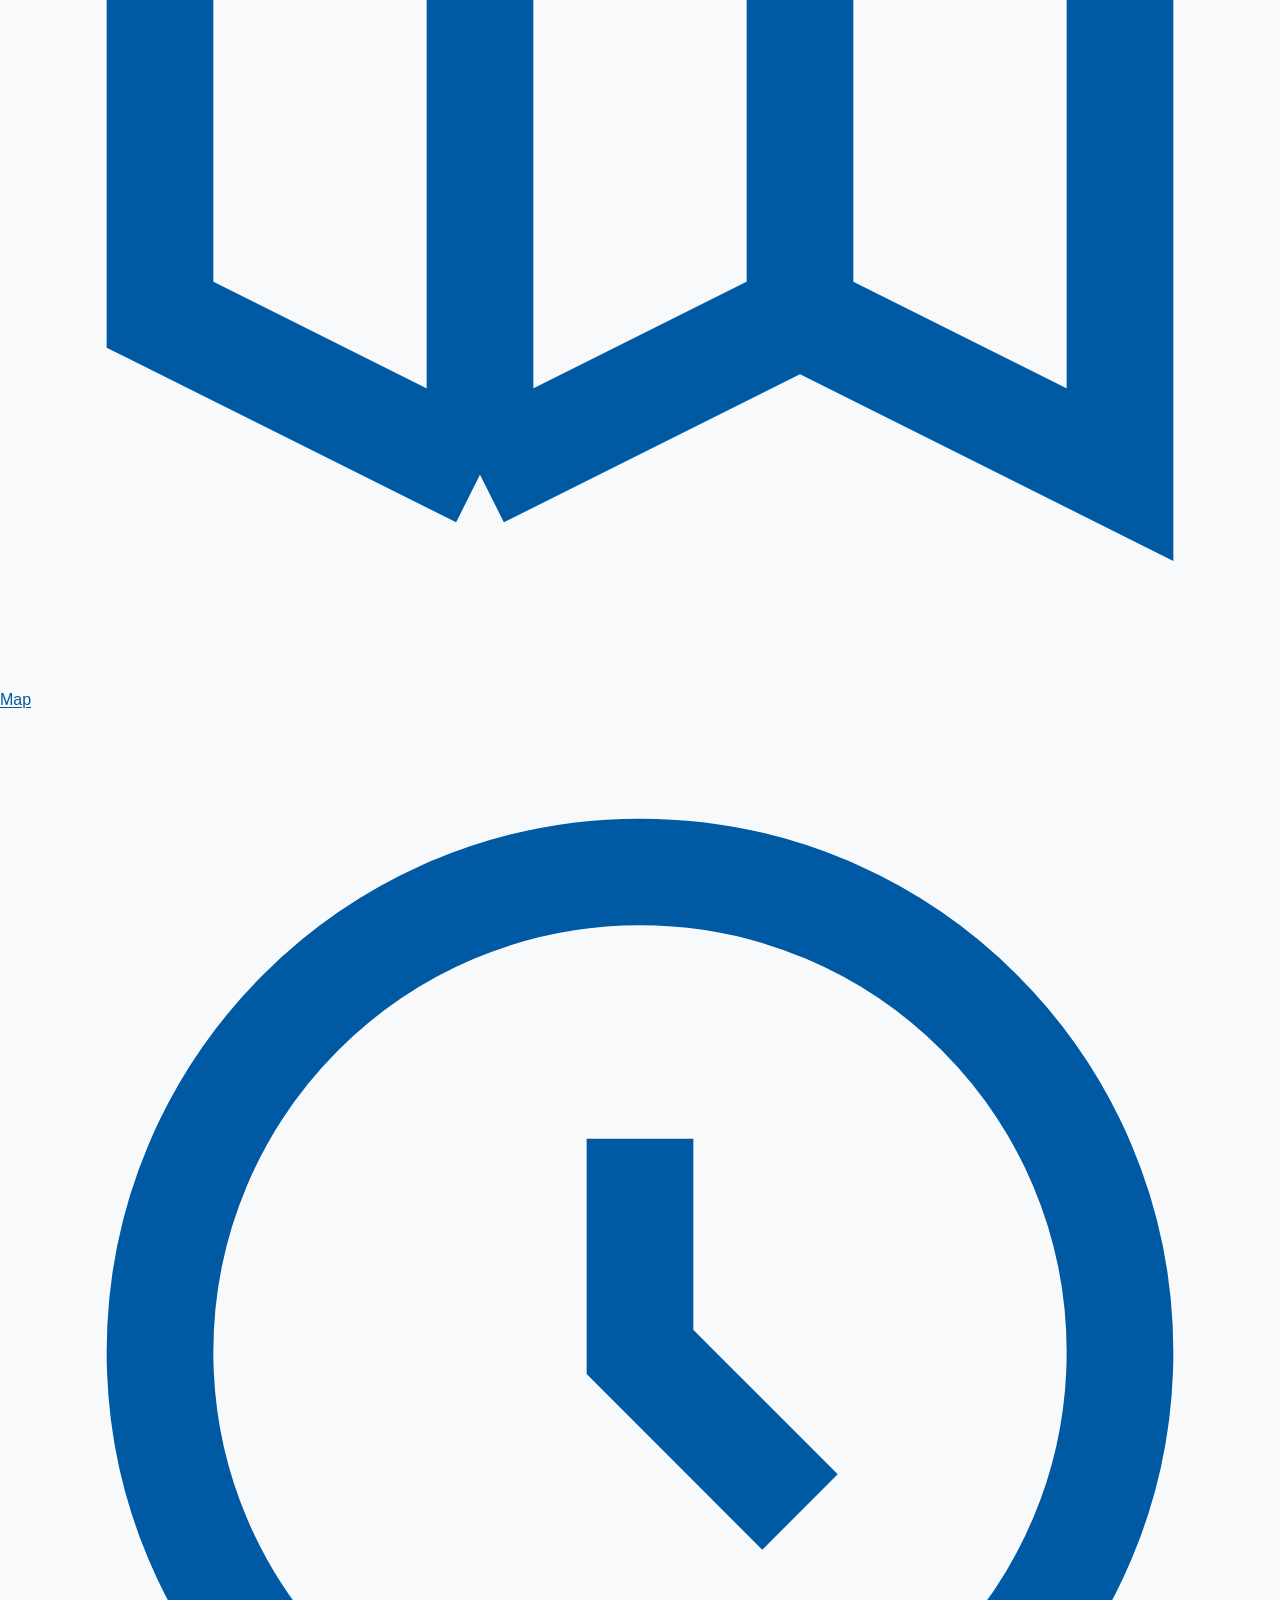
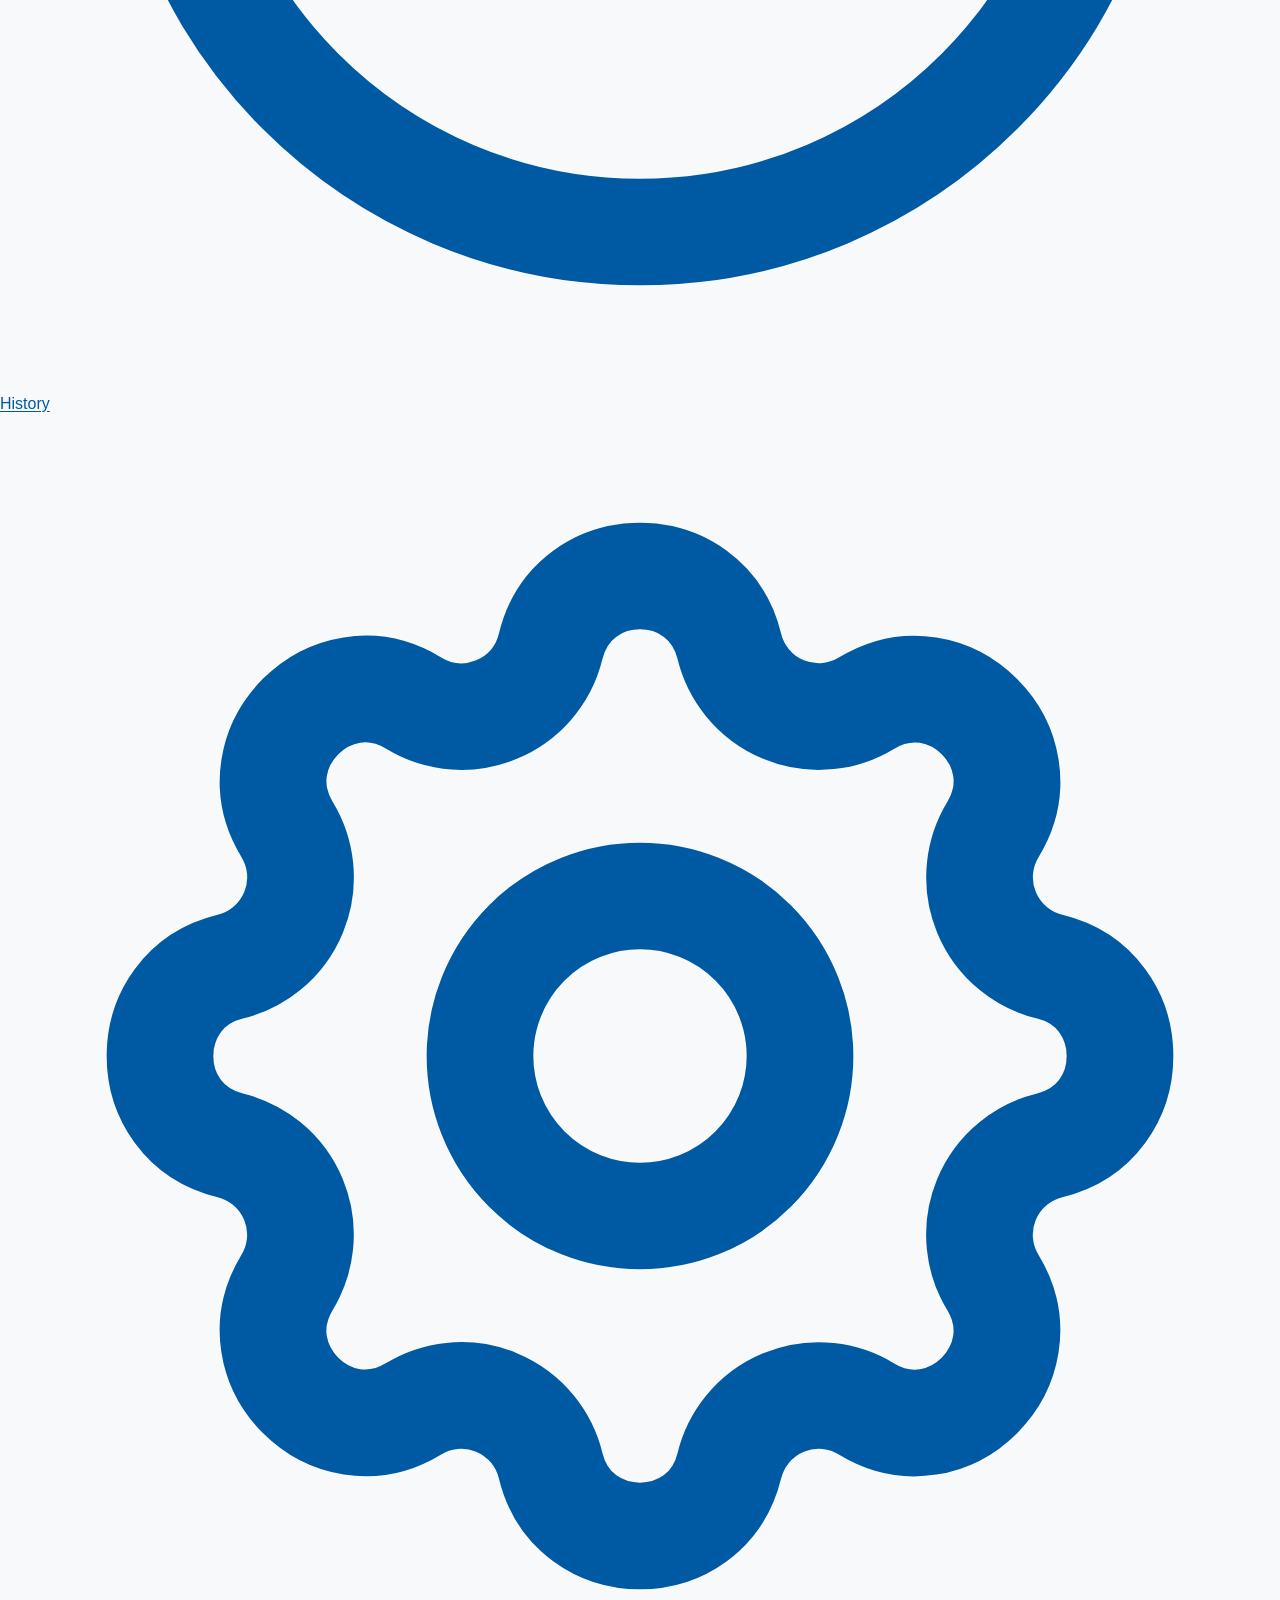
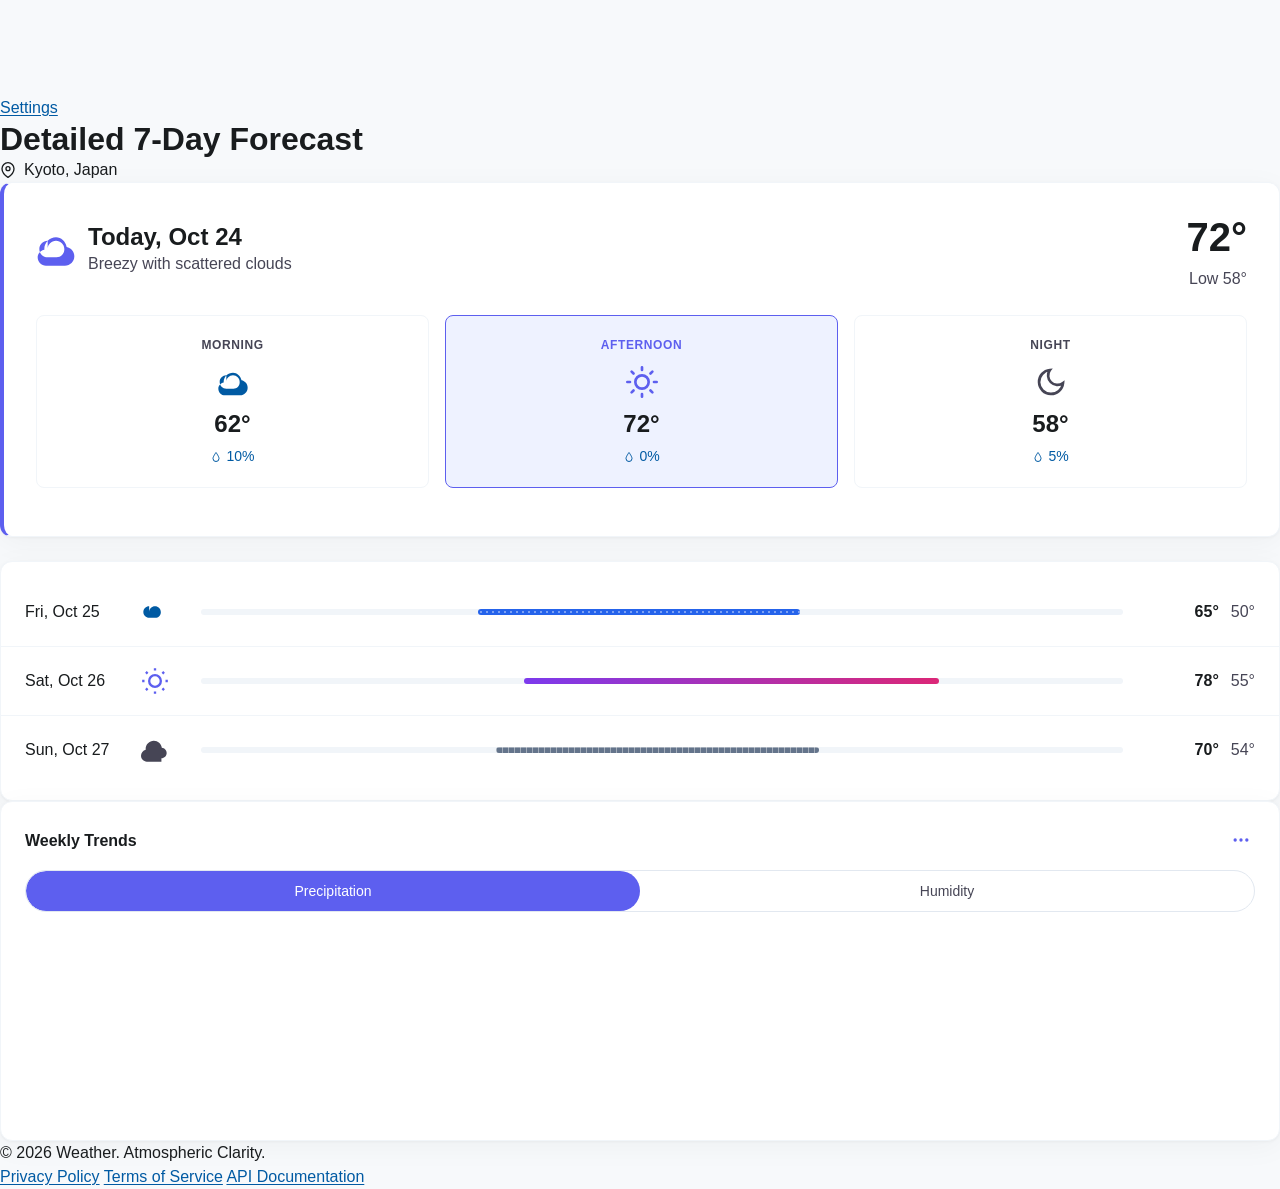
==== commit 31fd97f4: "forcast ui bug fixs" ====
--- a/forecast.html
+++ b/forecast.html
@@ -1,4 +1,4 @@
-<!DOCTYPE html>
+﻿<!DOCTYPE html>
 <html lang="en">
 <head>
   <meta charset="UTF-8">
@@ -85,7 +85,7 @@
                 <path d="M21 10c0 7-9 13-9 13s-9-6-9-13a9 9 0 0 1 18 0z" />
                 <circle cx="12" cy="10" r="3" />
               </svg>
-              Kyoto, Japan
+              <span id="forecast-page-location">Kyoto, Japan</span>
             </p>
           </header>
 
@@ -109,8 +109,8 @@
                     </div>
                   </div>
                   <div class="forecast-detail-temp" aria-label="High 72, Low 58">
-                    <div class="temp-big">72°</div>
-                    <div class="temp-low">Low 58°</div>
+                    <div class="temp-big">72&deg;</div>
+                    <div class="temp-low">Low 58&deg;</div>
                   </div>
                 </div>
 
@@ -123,7 +123,7 @@
                         <path d="M6.999 12C6.999 9.239 9.238 7 12 7C14.761 7 17 9.239 17 12C17 12.046 16.999 12.093 16.997 12.139C16.999 12.204 17 12.269 17 12.333C17 14.911 14.911 17 12.333 17H6.999C4.238 17 2 14.761 2 12C2 9.239 4.238 7 6.999 7ZM12 5C8.134 5 5 8.134 5 12C5 12.139 5.011 12.277 5.033 12.413C2.756 12.833 1 14.717 1 17.001C1 19.762 3.239 22 6 22H17.333C20.463 22 23 19.462 23 16.333C23 13.567 21.022 11.26 18.397 10.778C17.653 7.42 15.08 5 12 5Z"/>
                       </svg>
                     </div>
-                    <div class="tod-temp">62°</div>
+                    <div class="tod-temp">62&deg;</div>
                     <div class="tod-precip">
                       <svg viewBox="0 0 24 24" fill="none" stroke="currentColor" stroke-width="2" width="12" height="12"><path d="M12 21A6 6 0 0 1 6 15C6 11 12 3 12 3S18 11 18 15A6 6 0 0 1 12 21Z"/></svg>
                       10%
@@ -138,7 +138,7 @@
                         <path d="M12 1v2M12 21v2M4.22 4.22l1.42 1.42M18.36 18.36l1.42 1.42M1 12h2M21 12h2M4.22 19.78l1.42-1.42M18.36 5.64l1.42-1.42" />
                       </svg>
                     </div>
-                    <div class="tod-temp">72°</div>
+                    <div class="tod-temp">72&deg;</div>
                     <div class="tod-precip">
                       <svg viewBox="0 0 24 24" fill="none" stroke="currentColor" stroke-width="2" width="12" height="12"><path d="M12 21A6 6 0 0 1 6 15C6 11 12 3 12 3S18 11 18 15A6 6 0 0 1 12 21Z"/></svg>
                       0%
@@ -152,7 +152,7 @@
                         <path d="M21 12.79A9 9 0 1 1 11.21 3 7 7 0 0 0 21 12.79z" />
                       </svg>
                     </div>
-                    <div class="tod-temp">58°</div>
+                    <div class="tod-temp">58&deg;</div>
                     <div class="tod-precip">
                       <svg viewBox="0 0 24 24" fill="none" stroke="currentColor" stroke-width="2" width="12" height="12"><path d="M12 21A6 6 0 0 1 6 15C6 11 12 3 12 3S18 11 18 15A6 6 0 0 1 12 21Z"/></svg>
                       5%
@@ -174,8 +174,8 @@
                     <div class="forecast-row-bar-fill pattern-dots" style="width: 35%; margin-left: 30%; background-color: var(--chart-blue); color: rgba(255,255,255,0.4);"></div>
                   </div>
                   <div class="forecast-row-temps">
-                    <span class="forecast-row-high">65°</span>
-                    <span class="forecast-row-low">50°</span>
+                    <span class="forecast-row-high">65&deg;</span>
+                    <span class="forecast-row-low">50&deg;</span>
                   </div>
                 </div>
 
@@ -188,8 +188,8 @@
                     <div class="forecast-row-bar-fill pattern-lines" style="width: 45%; margin-left: 35%; background: linear-gradient(90deg, var(--chart-purple), var(--chart-pink)); color: rgba(255,255,255,0.4);"></div>
                   </div>
                   <div class="forecast-row-temps">
-                    <span class="forecast-row-high">78°</span>
-                    <span class="forecast-row-low">55°</span>
+                    <span class="forecast-row-high">78&deg;</span>
+                    <span class="forecast-row-low">55&deg;</span>
                   </div>
                 </div>
 
@@ -202,8 +202,8 @@
                     <div class="forecast-row-bar-fill pattern-cross" style="width: 35%; margin-left: 32%; background-color: var(--color-text-muted); color: rgba(255,255,255,0.4);"></div>
                   </div>
                   <div class="forecast-row-temps">
-                    <span class="forecast-row-high">70°</span>
-                    <span class="forecast-row-low">54°</span>
+                    <span class="forecast-row-high">70&deg;</span>
+                    <span class="forecast-row-low">54&deg;</span>
                   </div>
                 </div>
 
@@ -222,8 +222,8 @@
                 </div>
                 
                 <div class="toggle-group" style="width: 100%; margin-bottom: var(--space-6);" role="radiogroup" aria-label="Chart metric">
-                  <button class="toggle-group-btn toggle-group-btn--active focus-ring" style="flex: 1;" role="radio" aria-checked="true" tabindex="0">Precipitation</button>
-                  <button class="toggle-group-btn focus-ring" style="flex: 1;" role="radio" aria-checked="false" tabindex="-1">Humidity</button>
+                  <button class="toggle-group-btn toggle-group-btn--active focus-ring" style="flex: 1;" role="radio" aria-checked="true" tabindex="0" data-metric="precipitation">Precipitation</button>
+                  <button class="toggle-group-btn focus-ring" style="flex: 1;" role="radio" aria-checked="false" tabindex="-1" data-metric="humidity">Humidity</button>
                 </div>
 
                 <div class="chart-container" style="height: 180px;">
@@ -244,17 +244,20 @@
                 </div>
               </section>
 
-              <section class="radar-mini" aria-label="Live Radar Mini Map">
-                <!-- Placeholder for map -->
-                <img src="https://images.unsplash.com/photo-1524661135-423995f22d0b?q=80&w=600&auto=format&fit=crop" alt="Map of Kyoto" style="width: 100%; height: 100%; object-fit: cover;">
-                <div class="radar-mini-label" aria-hidden="true">
-                  <svg viewBox="0 0 24 24" fill="currentColor">
-                    <circle cx="12" cy="12" r="10" opacity="0.2"/>
-                    <circle cx="12" cy="12" r="6"/>
-                  </svg>
-                  Live Radar
-                </div>
-              </section>
+              <!-- <section class="radar-mini" aria-label="Live Radar Mini Map">
+                <div class="radar-map" id="forecast-map" aria-hidden="true"></div>
+                <div class="radar-mini-label">
+                  <div>
+                    <strong id="forecast-map-title">Live Radar</strong>
+                    <span id="forecast-map-desc">Scattered showers moving through the region.</span>
+                  </div>
+                </div>
+                <div class="radar-controls" aria-label="Map layer controls">
+                  <button class="radar-control-btn focus-ring" data-map-layer="radar" aria-pressed="true">Radar</button>
+                  <button class="radar-control-btn focus-ring" data-map-layer="temp" aria-pressed="false">Temp</button>
+                  <button class="radar-control-btn focus-ring" data-map-layer="precip" aria-pressed="false">Precip</button>
+                </div>
+              </section> -->
 
             </div>
 
@@ -265,7 +268,7 @@
 
       <!-- Footer -->
       <footer class="footer">
-        <p>© 2024 Weather. Atmospheric Clarity.</p>
+        <p>&copy; 2026 Weather. Atmospheric Clarity.</p>
         <div class="footer-links">
           <a href="#" class="focus-ring">Privacy Policy</a>
           <a href="#" class="focus-ring">Terms of Service</a>
@@ -290,3 +293,5 @@
   </script>
 </body>
 </html>
+
+
--- a/css/variables.css
+++ b/css/variables.css
@@ -0,0 +1,120 @@
+/* ============================================
+   DESIGN TOKENS — Extracted from Figma API
+   Weather Dashboard Design System
+   ============================================ */
+
+:root {
+  /* ── Primary Palette ── */
+  --color-primary: #5D5FEF;
+  --color-primary-dark: #4343D5;
+  --color-primary-deeper: #4338CA;
+  --color-primary-light: #EEF2FF;
+  --color-primary-hover: #4F46E5;
+
+  /* ── Text Colors ── */
+  --color-text-primary: #191C1E;
+  --color-text-secondary: #464555;
+  --color-text-muted: #64748B;
+  --color-text-placeholder: #C7C4D7;
+  --color-text-on-primary: #FFFFFF;
+
+  /* ── Semantic Colors ── */
+  --color-info: #005AA3;
+  --color-info-dark: #004883;
+  --color-success: #16A34A;
+  --color-warning: #D97706;
+  --color-danger: #BA1A1A;
+  --color-danger-light: #FEE2E2;
+
+  /* ── Surface Colors ── */
+  --color-bg: #F7F9FB;
+  --color-card: #FFFFFF;
+  --color-card-hover: #F1F5F9;
+  --color-border: #E2E8F0;
+  --color-border-light: #F1F5F9;
+  --color-sidebar-bg: #FFFFFF;
+
+  /* ── Chart Colors (Color-blind safe palette) ── */
+  --chart-blue: #2563EB;
+  --chart-orange: #EA580C;
+  --chart-teal: #0D9488;
+  --chart-purple: #7C3AED;
+  --chart-pink: #DB2777;
+
+  /* ── Typography ── */
+  --font-family: 'Inter', -apple-system, BlinkMacSystemFont, 'Segoe UI', Roboto, sans-serif;
+  --font-weight-regular: 400;
+  --font-weight-medium: 500;
+  --font-weight-semibold: 600;
+  --font-weight-bold: 700;
+  --font-weight-black: 900;
+
+  --font-size-xs: 0.75rem;    /* 12px */
+  --font-size-sm: 0.875rem;   /* 14px */
+  --font-size-base: 1rem;     /* 16px */
+  --font-size-lg: 1.125rem;   /* 18px */
+  --font-size-xl: 1.5rem;     /* 24px */
+  --font-size-2xl: 2rem;      /* 32px */
+  --font-size-3xl: 2.5rem;    /* 40px */
+  --font-size-hero: 5.5rem;   /* 88px */
+
+  --line-height-tight: 1.2;
+  --line-height-normal: 1.5;
+  --line-height-relaxed: 1.75;
+
+  /* ── Spacing (from Figma) ── */
+  --space-1: 0.25rem;   /* 4px */
+  --space-2: 0.5rem;    /* 8px */
+  --space-3: 0.75rem;   /* 12px */
+  --space-4: 1rem;      /* 16px */
+  --space-5: 1.25rem;   /* 20px */
+  --space-6: 1.5rem;    /* 24px */
+  --space-8: 2rem;      /* 32px */
+  --space-10: 2.5rem;   /* 40px */
+
+  /* ── Layout ── */
+  --sidebar-width: 256px;
+  --content-padding: var(--space-10);
+  --card-gap: var(--space-6);
+
+  /* ── Borders ── */
+  --radius-sm: 6px;
+  --radius-md: 8px;
+  --radius-lg: 12px;
+  --radius-xl: 16px;
+  --radius-full: 9999px;
+
+  /* ── Shadows (from Figma) ── */
+  --shadow-card: 0 1px 3px rgba(0, 0, 0, 0.04), 0 6px 30px rgba(0, 0, 0, 0.04);
+  --shadow-sidebar: 0 1px 10px rgba(0, 0, 0, 0.04), 0 4px 25px rgba(0, 0, 0, 0.03);
+  --shadow-hover: 0 4px 12px rgba(93, 95, 239, 0.15);
+  --shadow-focus: 0 0 0 3px rgba(93, 95, 239, 0.4);
+
+  /* ── Transitions ── */
+  --transition-fast: 150ms ease;
+  --transition-normal: 250ms ease;
+  --transition-slow: 350ms ease;
+
+  /* ── Focus ── */
+  --focus-ring: 3px solid var(--color-primary);
+  --focus-ring-offset: 2px;
+
+  /* ── Z-Index ── */
+  --z-sidebar: 100;
+  --z-header: 200;
+  --z-modal: 300;
+  --z-skip-nav: 999;
+}
+
+/* ── High Contrast Mode ── */
+@media (prefers-contrast: more) {
+  :root {
+    --color-text-primary: #000000;
+    --color-text-secondary: #1A1A1A;
+    --color-text-muted: #333333;
+    --color-border: #000000;
+    --color-primary: #3730A3;
+    --shadow-card: 0 0 0 2px #000000;
+    --shadow-sidebar: 0 0 0 2px #000000;
+  }
+}
--- a/css/components.css
+++ b/css/components.css
@@ -0,0 +1,740 @@
+/* ============================================
+   UI COMPONENTS
+   ============================================ */
+
+/* â”€â”€ Cards â”€â”€ */
+.card {
+  background: var(--color-card);
+  border-radius: var(--radius-lg);
+  border: 1px solid var(--color-border-light);
+  box-shadow: var(--shadow-card);
+  padding: var(--space-8);
+  transition: box-shadow var(--transition-normal);
+}
+
+.card:hover { box-shadow: var(--shadow-hover); }
+
+.card--no-hover:hover { box-shadow: var(--shadow-card); }
+
+/* â”€â”€ Hero Weather Card â”€â”€ */
+.hero-card {
+  padding: var(--space-8);
+  display: flex;
+  justify-content: space-between;
+  align-items: flex-end;
+  min-height: 300px;
+  position: relative;
+  overflow: hidden;
+  background:
+    linear-gradient(135deg, rgba(219, 234, 254, 0.82), rgba(255, 255, 255, 0.92) 42%, rgba(240, 253, 250, 0.85)),
+    var(--color-card);
+}
+
+body.dark-mode .hero-card {
+  background:
+    linear-gradient(135deg, rgba(37, 99, 235, 0.24), rgba(18, 28, 45, 0.98) 44%, rgba(13, 148, 136, 0.18)),
+    var(--color-card);
+}
+
+.hero-card::before {
+  content: '';
+  position: absolute;
+  inset: 0;
+  border-left: 6px solid var(--color-primary);
+  pointer-events: none;
+}
+
+.hero-location { font-size: var(--font-size-lg); font-weight: var(--font-weight-semibold); }
+.hero-datetime { font-size: var(--font-size-base); color: var(--color-text-secondary); margin-top: var(--space-1); }
+
+.hero-temp-group { margin-top: auto; }
+.hero-temp {
+  font-size: 5rem; font-weight: var(--font-weight-regular);
+  line-height: 1; display: inline-block;
+}
+.hero-temp-unit { font-size: var(--font-size-base); color: var(--color-text-secondary); vertical-align: top; margin-left: var(--space-1); }
+
+.hero-right { text-align: right; }
+.hero-weather-icon { width: 80px; height: 80px; margin-bottom: var(--space-6); margin-left: auto; }
+.hero-weather-icon svg { width: 100%; height: 100%; color: var(--color-primary); }
+.hero-condition { font-size: var(--font-size-base); font-weight: var(--font-weight-medium); }
+.hero-feels { font-size: var(--font-size-base); color: var(--color-text-secondary); margin-top: var(--space-1); }
+
+/* â”€â”€ Stat Cards (Bento) â”€â”€ */
+.stat-card {
+  padding: var(--space-6);
+  display: flex; flex-direction: column; gap: var(--space-3);
+}
+
+.stat-card-header {
+  display: flex; align-items: center; gap: var(--space-2);
+  font-size: var(--font-size-base); font-weight: var(--font-weight-regular);
+  color: var(--color-text-secondary); text-transform: uppercase;
+  letter-spacing: 0.03em;
+}
+
+.stat-card-header svg { width: 18px; height: 18px; color: var(--color-text-muted); }
+
+.stat-card-value {
+  font-size: var(--font-size-base); font-weight: var(--font-weight-regular);
+  color: var(--color-text-primary);
+}
+
+.stat-card-value .value-large { font-size: var(--font-size-xl); }
+
+.stat-card-detail {
+  font-size: var(--font-size-base); color: var(--color-text-secondary);
+}
+
+.stat-card-detail a { color: var(--color-info); text-decoration: none; }
+.stat-card-detail a:hover { text-decoration: underline; }
+
+/* Humidity Progress Bar */
+.humidity-bar {
+  width: 100%; height: 6px; background: var(--color-border-light);
+  border-radius: var(--radius-full); overflow: hidden; margin-top: var(--space-2);
+}
+
+.humidity-bar-fill {
+  height: 100%; background: repeating-linear-gradient(45deg, var(--color-primary), var(--color-primary) 7px, var(--chart-teal) 7px, var(--chart-teal) 14px);
+  border-radius: var(--radius-full); transition: width var(--transition-normal);
+}
+
+/* â”€â”€ Buttons â”€â”€ */
+.btn {
+  display: inline-flex; align-items: center; justify-content: center; gap: var(--space-2);
+  padding: var(--space-3) var(--space-6); border-radius: var(--radius-md);
+  font-size: var(--font-size-sm); font-weight: var(--font-weight-semibold);
+  cursor: pointer; transition: all var(--transition-fast);
+  text-decoration: none; border: none; min-height: 44px;
+}
+
+.btn-primary {
+  background: var(--color-primary-dark);
+  color: var(--color-text-on-primary);
+}
+.btn-primary:hover { background: var(--color-primary-hover); box-shadow: var(--shadow-hover); }
+
+.btn-outline {
+  background: transparent; color: var(--color-primary);
+  border: 1.5px solid var(--color-primary); 
+}
+.btn-outline:hover { background: var(--color-primary-light); }
+
+body.dark-mode .btn-outline {
+  color: #BFDBFE;
+  border-color: #60A5FA;
+}
+
+body.dark-mode .btn-outline:hover {
+  color: var(--color-text-primary);
+  background: rgba(96, 165, 250, 0.18);
+}
+
+.btn-ghost {
+  background: transparent; color: var(--color-primary);
+}
+.btn-ghost:hover { background: var(--color-primary-light); }
+
+.btn-upgrade {
+  background: var(--color-primary);
+  color: var(--color-text-on-primary);
+  width: 100%; border-radius: var(--radius-md);
+  padding: var(--space-3) var(--space-6);
+  font-weight: var(--font-weight-semibold);
+}
+.btn-upgrade:hover { background: var(--color-primary-hover); }
+
+/* â”€â”€ Toggle Button Group â”€â”€ */
+.toggle-group {
+  display: inline-flex; border: 1.5px solid var(--color-border);
+  border-radius: var(--radius-full); overflow: hidden;
+}
+
+.toggle-group-btn {
+  padding: var(--space-2) var(--space-5); font-size: var(--font-size-sm);
+  font-weight: var(--font-weight-medium); color: var(--color-text-secondary);
+  background: transparent; border: none; cursor: pointer;
+  transition: all var(--transition-fast); min-height: 40px;
+}
+
+.toggle-group-btn--active {
+  background: var(--color-primary); color: var(--color-text-on-primary);
+  border-radius: var(--radius-full);
+}
+
+.toggle-group-btn:hover:not(.toggle-group-btn--active) { background: var(--color-border-light); }
+
+body.dark-mode .toggle-group-btn--active {
+  background: #60A5FA;
+  color: #07111F;
+}
+
+/* â”€â”€ Toggle Switch â”€â”€ */
+.toggle-switch {
+  position: relative; display: inline-flex; align-items: center;
+  width: 52px; height: 28px; cursor: pointer;
+}
+
+.toggle-switch input { position: absolute; opacity: 0; width: 0; height: 0; }
+
+.toggle-slider {
+  position: absolute; inset: 0; background: var(--color-border);
+  border-radius: var(--radius-full); transition: background var(--transition-fast);
+}
+
+.toggle-slider::before {
+  content: ''; position: absolute; width: 22px; height: 22px;
+  left: 3px; top: 3px; background: white;
+  border-radius: var(--radius-full); transition: transform var(--transition-fast);
+  box-shadow: 0 1px 3px rgba(0,0,0,0.2);
+}
+
+.toggle-switch input:checked + .toggle-slider { background: var(--color-primary); }
+.toggle-switch input:checked + .toggle-slider::before { transform: translateX(24px); }
+.toggle-switch input:focus-visible + .toggle-slider { outline: var(--focus-ring); outline-offset: var(--focus-ring-offset); }
+
+/* â”€â”€ Badge â”€â”€ */
+.badge {
+  display: inline-flex; align-items: center; gap: var(--space-1);
+  padding: var(--space-1) var(--space-3); border-radius: var(--radius-full);
+  font-size: var(--font-size-xs); font-weight: var(--font-weight-semibold);
+  text-transform: uppercase; letter-spacing: 0.05em;
+}
+
+.badge-primary { background: var(--color-primary-light); color: var(--color-primary); }
+.badge-danger { background: var(--color-danger-light); color: var(--color-danger); }
+
+.badge-live::before {
+  content: ''; width: 8px; height: 8px;
+  background: var(--color-danger); border-radius: var(--radius-full);
+  animation: pulse-dot 1.5s ease-in-out infinite;
+}
+
+@keyframes pulse-dot {
+  0%, 100% { opacity: 1; }
+  50% { opacity: 0.4; }
+}
+
+/* â”€â”€ 7-Day Forecast Sidebar â”€â”€ */
+.forecast-sidebar { padding: var(--space-6); }
+
+.forecast-sidebar h2 {
+  font-size: var(--font-size-base); font-weight: var(--font-weight-regular);
+  margin-bottom: var(--space-4);
+}
+
+.forecast-day {
+  display: flex; align-items: center; gap: var(--space-4);
+  padding: var(--space-3) var(--space-4); border-radius: var(--radius-md);
+  border: 1px solid transparent;
+  transition: background var(--transition-fast), border-color var(--transition-fast);
+}
+
+.forecast-day:hover { background: var(--color-border-light); }
+.forecast-day--active { background: var(--color-primary-light); border-color: var(--color-primary); }
+
+body.dark-mode .forecast-day--active {
+  background: rgba(96, 165, 250, 0.16);
+  border-color: #60A5FA;
+}
+
+.forecast-day-name { width: 50px; font-weight: var(--font-weight-medium); color: var(--color-text-secondary); }
+.forecast-day--active .forecast-day-name { color: var(--color-text-primary); font-weight: var(--font-weight-medium); }
+
+.forecast-day-icon { width: 28px; height: 28px; color: var(--color-text-secondary); }
+.forecast-day-icon svg { width: 100%; height: 100%; }
+
+.forecast-day-temps { margin-left: auto; display: flex; gap: var(--space-3); align-items: center; }
+.forecast-day-high { font-weight: var(--font-weight-medium); }
+.forecast-day-low { color: var(--color-text-secondary); }
+
+/* â”€â”€ Search Bar â”€â”€ */
+.search-bar {
+  display: flex; align-items: center; gap: var(--space-3);
+  padding: var(--space-4) var(--space-6);
+  background: var(--color-card); border-radius: var(--radius-lg);
+  border: 1px solid var(--color-border-light);
+  box-shadow: var(--shadow-card); margin-bottom: var(--space-8);
+}
+
+.search-bar svg { width: 24px; height: 24px; color: var(--color-text-muted); flex-shrink: 0; }
+
+.search-bar input {
+  flex: 1; border: none; background: transparent;
+  font-size: var(--font-size-lg); color: var(--color-text-primary);
+  outline: none;
+}
+
+.search-bar input::placeholder { color: var(--color-text-placeholder); }
+
+body.dark-mode .search-bar input::placeholder {
+  color: #8EA0B8;
+}
+
+/* â”€â”€ Primary Location Card â”€â”€ */
+.primary-location {
+  display: flex; align-items: center; justify-content: space-between;
+  gap: var(--space-8); padding: var(--space-10);
+  background: linear-gradient(135deg, var(--color-primary-light), var(--color-card));
+  border-radius: var(--radius-lg);
+  border: 1px solid var(--color-border); margin-bottom: var(--space-8);
+  min-height: 200px;
+}
+
+.primary-location-info { text-align: left; }
+.primary-location-badge { font-size: var(--font-size-xs); font-weight: var(--font-weight-semibold); color: var(--color-primary-dark); text-transform: uppercase; letter-spacing: 0.05em; margin-bottom: var(--space-2); display: flex; align-items: center; gap: var(--space-2); }
+.primary-location-badge svg { width: 16px; height: 16px; }
+.primary-location-city { font-size: var(--font-size-2xl); font-weight: var(--font-weight-semibold); }
+.primary-location-condition { color: var(--color-text-secondary); margin-top: var(--space-2); }
+
+.primary-location-weather { display: flex; align-items: center; gap: var(--space-3); }
+.primary-location-icon { width: 64px; height: 64px; color: var(--color-text-muted); }
+.primary-location-icon svg { width: 100%; height: 100%; }
+.primary-location-temp { font-size: var(--font-size-hero); font-weight: var(--font-weight-bold); }
+
+body.dark-mode .primary-location {
+  background: linear-gradient(135deg, rgba(37, 99, 235, 0.22), rgba(18, 28, 45, 0.96));
+}
+
+body.dark-mode .primary-location-badge {
+  color: #BFDBFE;
+}
+
+/* â”€â”€ City Card â”€â”€ */
+.city-card {
+  padding: var(--space-6); display: flex; flex-direction: column; gap: var(--space-4);
+}
+
+.city-card-header { display: flex; justify-content: space-between; align-items: flex-start; }
+.city-card-name { font-size: var(--font-size-xl); font-weight: var(--font-weight-semibold); }
+.city-card-country { font-size: var(--font-size-base); color: var(--color-text-secondary); }
+.city-card-icon { width: 36px; height: 36px; color: var(--color-primary); }
+.city-card-icon svg { width: 100%; height: 100%; }
+
+.city-card-temps { display: flex; align-items: baseline; gap: var(--space-3); margin-top: auto; }
+.city-card-temp { font-size: var(--font-size-2xl); font-weight: var(--font-weight-semibold); }
+.city-card-hilo { font-size: var(--font-size-sm); color: var(--color-text-secondary); line-height: 1.4; }
+
+/* Add Location Card */
+.city-card--add {
+  border: 2px dashed var(--color-border);
+  background: transparent; box-shadow: none;
+  display: flex; align-items: center; justify-content: center;
+  flex-direction: column; gap: var(--space-3);
+  cursor: pointer; color: var(--color-text-muted);
+  transition: all var(--transition-fast); min-height: 180px;
+}
+
+.city-card--add:hover { border-color: var(--color-primary); color: var(--color-primary); background: var(--color-primary-light); }
+.city-card--add .add-icon { width: 40px; height: 40px; border-radius: var(--radius-full); background: var(--color-border-light); display: flex; align-items: center; justify-content: center; font-size: var(--font-size-xl); }
+.city-card--add span { font-size: var(--font-size-xs); font-weight: var(--font-weight-semibold); text-transform: uppercase; letter-spacing: 0.05em; }
+
+.city-card--editing {
+  position: relative;
+  border-color: var(--color-warning);
+}
+
+.city-card-remove {
+  align-self: flex-start;
+  min-height: 40px;
+  padding: var(--space-2) var(--space-4);
+  border-radius: var(--radius-md);
+  color: var(--color-danger);
+  background: var(--color-danger-light);
+  font-weight: var(--font-weight-semibold);
+}
+
+.city-card-remove:hover {
+  filter: brightness(0.98);
+}
+
+.location-feedback {
+  min-height: 1.5rem;
+  margin: calc(-1 * var(--space-4)) 0 var(--space-4);
+  color: var(--color-text-secondary);
+}
+
+.location-feedback--error {
+  color: var(--color-danger);
+}
+
+.location-feedback--success {
+  color: var(--color-success);
+}
+
+/* â”€â”€ Settings Sections â”€â”€ */
+.settings-section { padding: var(--space-8); }
+.settings-section h2 { display: flex; align-items: center; gap: var(--space-3); margin-bottom: var(--space-6); }
+.settings-section h2 svg { width: 24px; height: 24px; color: var(--color-primary); }
+
+.setting-row {
+  display: flex; align-items: center; justify-content: space-between;
+  padding: var(--space-5) 0; border-bottom: 1px solid var(--color-border-light);
+}
+
+.setting-row:last-child { border-bottom: none; }
+.setting-label { font-weight: var(--font-weight-regular); }
+.setting-desc { font-size: var(--font-size-base); color: var(--color-text-secondary); margin-top: var(--space-1); }
+
+/* Select Dropdown */
+.select-wrap {
+  position: relative; display: inline-block;
+}
+
+.select-wrap select {
+  appearance: none; padding: var(--space-3) var(--space-10) var(--space-3) var(--space-4);
+  border: 1.5px solid var(--color-border); border-radius: var(--radius-md);
+  background: var(--color-card); font-size: var(--font-size-base);
+  cursor: pointer; min-width: 160px;
+}
+
+.select-wrap::after {
+  content: 'v'; position: absolute; right: var(--space-4);
+  top: 50%; transform: translateY(-50%);
+  pointer-events: none; color: var(--color-text-muted);
+}
+
+/* â”€â”€ Forecast Detail Card â”€â”€ */
+.forecast-detail-card {
+  border-left: 4px solid var(--color-primary);
+  padding: var(--space-6) var(--space-8);
+}
+
+.forecast-detail-header {
+  display: flex; align-items: center; justify-content: space-between;
+  margin-bottom: var(--space-6);
+}
+
+.forecast-detail-date { display: flex; align-items: center; gap: var(--space-3); }
+.forecast-detail-date-icon { width: 40px; height: 40px; color: var(--color-primary); }
+.forecast-detail-date-icon svg { width: 100%; height: 100%; }
+.forecast-detail-date h3 { font-size: var(--font-size-xl); font-weight: var(--font-weight-semibold); }
+.forecast-detail-date p { color: var(--color-text-secondary); }
+
+.forecast-detail-temp { text-align: right; }
+.forecast-detail-temp .temp-big { font-size: var(--font-size-3xl); font-weight: var(--font-weight-semibold); }
+.forecast-detail-temp .temp-low { color: var(--color-text-secondary); }
+
+/* Time of Day Grid */
+.tod-grid {
+  display: grid; grid-template-columns: repeat(3, 1fr); gap: var(--space-4);
+  margin-bottom: var(--space-6);
+}
+
+.tod-card {
+  text-align: center; padding: var(--space-5);
+  border: 1px solid var(--color-border-light); border-radius: var(--radius-md);
+  transition: all var(--transition-fast);
+}
+
+.tod-card--active { border-color: var(--color-primary); background: var(--color-primary-light); }
+
+.tod-label {
+  font-size: var(--font-size-xs); font-weight: var(--font-weight-semibold);
+  text-transform: uppercase; letter-spacing: 0.05em;
+  color: var(--color-text-secondary); margin-bottom: var(--space-3);
+}
+
+.tod-card--active .tod-label { color: var(--color-primary); }
+
+.tod-icon { width: 32px; height: 32px; margin: 0 auto var(--space-2); }
+.tod-icon svg { width: 100%; height: 100%; }
+
+.tod-temp { font-size: var(--font-size-xl); font-weight: var(--font-weight-semibold); margin-bottom: var(--space-1); }
+.tod-precip { font-size: var(--font-size-sm); color: var(--color-info); display: flex; align-items: center; justify-content: center; gap: var(--space-1); }
+
+/* Forecast Day Row (Detailed) */
+.forecast-row {
+  display: flex; align-items: center; gap: var(--space-4);
+  padding: var(--space-5) var(--space-6);
+  border-bottom: 1px solid var(--color-border-light);
+  transition: background var(--transition-fast);
+}
+
+.forecast-row:hover { background: var(--color-border-light); }
+.forecast-row:last-child { border-bottom: none; }
+.forecast-row-date { width: 100px; font-weight: var(--font-weight-regular); }
+.forecast-row-icon { width: 28px; height: 28px; }
+.forecast-row-icon svg { width: 100%; height: 100%; }
+
+.forecast-row-bar { flex: 1; height: 6px; background: var(--color-border-light); border-radius: var(--radius-full); position: relative; overflow: hidden; margin: 0 var(--space-4); }
+.forecast-row-bar-fill { height: 100%; border-radius: var(--radius-full); }
+
+.forecast-row-temps { display: flex; gap: var(--space-3); width: 100px; justify-content: flex-end; }
+.forecast-row-high { font-weight: var(--font-weight-semibold); }
+.forecast-row-low { color: var(--color-text-secondary); }
+
+/* â”€â”€ Weekly Trends Card â”€â”€ */
+.trends-card { padding: var(--space-6); }
+.trends-header { display: flex; align-items: center; justify-content: space-between; margin-bottom: var(--space-4); }
+.trends-header h3 { font-size: var(--font-size-base); font-weight: var(--font-weight-semibold); }
+
+/* â”€â”€ Radar Mini Map â”€â”€ */
+.radar-mini {
+  border-radius: var(--radius-lg); overflow: hidden;
+  position: relative; height: 200px;
+  background: var(--color-border-light);
+}
+
+.radar-mini-label {
+  position: absolute; bottom: var(--space-3); left: var(--space-3);
+  display: flex; align-items: center; gap: var(--space-2);
+  background: rgba(255,255,255,0.9); padding: var(--space-2) var(--space-3);
+  border-radius: var(--radius-sm); font-size: var(--font-size-sm);
+  font-weight: var(--font-weight-medium);
+}
+
+.radar-mini-label svg { width: 16px; height: 16px; color: var(--color-success); }
+
+.radar-map {
+  width: 100%;
+  height: 100%;
+  min-height: 220px;
+  background-size: cover;
+  background-position: center;
+  border-radius: inherit;
+  transition: background 250ms ease;
+}
+
+.radar-control-btn {
+  width: auto;
+  min-width: 88px;
+  padding: 0 var(--space-3);
+  height: 36px;
+  border-radius: var(--radius-full);
+  border: 1px solid transparent;
+  background: rgba(255,255,255,0.9);
+  color: var(--color-text-primary);
+  font-size: 0.9rem;
+  font-weight: 600;
+  transition: background 250ms ease, border-color 250ms ease, color 250ms ease;
+}
+
+.radar-control-btn:hover,
+.radar-control-btn:focus-visible {
+  background: white;
+}
+
+.radar-control-btn[aria-pressed="true"],
+.radar-control-btn--active {
+  background: white;
+  border-color: var(--color-primary);
+  color: var(--color-primary);
+}
+
+body.dark-mode .radar-control-btn {
+  background: rgba(18, 28, 45, 0.92);
+  border-color: rgba(255, 255, 255, 0.16);
+  color: var(--color-text-primary);
+}
+
+body.dark-mode .radar-control-btn:hover,
+body.dark-mode .radar-control-btn:focus-visible {
+  background: rgba(30, 41, 59, 0.98);
+}
+
+body.dark-mode .radar-control-btn[aria-pressed="true"],
+body.dark-mode .radar-control-btn--active {
+  background: #BFDBFE;
+  border-color: #60A5FA;
+  color: #07111F;
+}
+
+.radar-mini-label {
+  position: absolute;
+  bottom: var(--space-3);
+  left: var(--space-3);
+  right: var(--space-3);
+  display: flex;
+  flex-direction: column;
+  align-items: flex-start;
+  gap: var(--space-1);
+  background: rgba(255,255,255,0.92);
+  padding: var(--space-3) var(--space-4);
+  border-radius: var(--radius-lg);
+}
+
+.radar-mini-label strong {
+  display: block;
+  font-weight: var(--font-weight-semibold);
+}
+
+.radar-map-desc {
+  color: var(--color-text-secondary);
+  font-size: 0.88rem;
+}
+
+/* â”€â”€ Chart Container â”€â”€ */
+.chart-section { padding: var(--space-8); }
+
+.chart-header {
+  display: flex; align-items: center; justify-content: space-between;
+  margin-bottom: var(--space-8);
+}
+
+.chart-header h2 { font-size: var(--font-size-base); font-weight: var(--font-weight-regular); }
+
+.chart-container { position: relative; width: 100%; height: 200px; }
+.chart-container canvas { width: 100% !important; height: 100% !important; }
+
+/* â”€â”€ Section Heading with action â”€â”€ */
+.section-heading {
+  display: flex; align-items: center; justify-content: space-between;
+  margin-bottom: var(--space-6);
+}
+
+.section-heading h2 { font-size: var(--font-size-xl); font-weight: var(--font-weight-semibold); }
+.section-action { font-size: var(--font-size-xs); font-weight: var(--font-weight-semibold); color: var(--color-primary-dark); text-transform: uppercase; letter-spacing: 0.05em; text-decoration: none; display: flex; align-items: center; gap: var(--space-2); padding: var(--space-2); border-radius: var(--radius-md); }
+.section-action:hover,
+.section-action--active { background: var(--color-primary-light); }
+.section-action svg { width: 14px; height: 14px; }
+
+/* â”€â”€ Radar Section â”€â”€ */
+.radar-section { position: relative; border-radius: var(--radius-lg); overflow: hidden; }
+.radar-header { display: flex; align-items: center; justify-content: space-between; padding: var(--space-6) var(--space-8) var(--space-4); }
+.radar-header h2 { display: flex; align-items: center; gap: var(--space-2); font-size: var(--font-size-base); }
+.radar-header h2 svg { width: 20px; height: 20px; color: var(--color-primary); }
+
+.radar-map-container {
+  width: 100%; height: 300px; background: #1a1a2e;
+  border-radius: 0 0 var(--radius-lg) var(--radius-lg); position: relative; overflow: hidden;
+}
+
+.radar-controls {
+  position: absolute;
+  top: var(--space-4);
+  left: var(--space-4);
+  z-index: 3;
+  display: flex;
+  flex-wrap: wrap;
+  gap: var(--space-2);
+}
+
+.radar-section .radar-control-btn {
+  width: 36px; height: 36px; border-radius: var(--radius-full);
+  background: rgba(255,255,255,0.9); display: flex; align-items: center;
+  justify-content: center; font-size: var(--font-size-lg);
+  box-shadow: 0 2px 4px rgba(0,0,0,0.2); color: var(--color-text-primary);
+}
+.radar-section .radar-control-btn:hover { background: white; }
+
+/* Location permission and status */
+.location-notice {
+  grid-column: 1 / -1;
+  display: flex;
+  align-items: center;
+  justify-content: space-between;
+  gap: var(--space-4);
+  padding: var(--space-4);
+  margin-bottom: var(--space-4);
+  color: var(--color-info-dark);
+  background: var(--color-info-light);
+  border: 1px solid var(--color-info);
+  border-radius: var(--radius-lg);
+  box-shadow: var(--shadow-card);
+}
+
+.location-notice[hidden] {
+  display: none;
+}
+
+.location-notice--loading {
+  color: var(--color-primary-deeper);
+  background: var(--color-primary-light);
+  border-color: var(--color-primary);
+}
+
+.location-notice--error {
+  color: var(--color-danger);
+  background: var(--color-danger-light);
+  border-color: var(--color-danger);
+}
+
+body.dark-mode .location-notice-icon,
+body.dark-mode .icon-btn {
+  background: rgba(255, 255, 255, 0.08);
+}
+
+body.dark-mode .icon-btn:hover {
+  background: rgba(255, 255, 255, 0.14);
+}
+
+.location-notice-copy,
+.location-notice-actions {
+  display: flex;
+  align-items: center;
+  gap: var(--space-3);
+}
+
+.location-notice-icon {
+  width: 36px;
+  height: 36px;
+  display: inline-flex;
+  align-items: center;
+  justify-content: center;
+  flex: 0 0 36px;
+  border-radius: var(--radius-full);
+  background: rgba(255, 255, 255, 0.65);
+}
+
+.location-notice-icon svg {
+  width: 20px;
+  height: 20px;
+}
+
+.icon-btn {
+  width: 44px;
+  height: 44px;
+  display: inline-flex;
+  align-items: center;
+  justify-content: center;
+  border-radius: var(--radius-md);
+  color: var(--color-text-secondary);
+  background: rgba(255, 255, 255, 0.65);
+}
+
+.icon-btn:hover {
+  color: var(--color-text-primary);
+  background: white;
+}
+
+@media (max-width: 768px) {
+  .hero-card,
+  .primary-location,
+  .location-notice {
+    align-items: stretch;
+    flex-direction: column;
+  }
+
+  .hero-right {
+    text-align: left;
+  }
+
+  .hero-weather-icon {
+    margin-left: 0;
+  }
+
+  .location-notice-actions {
+    width: 100%;
+  }
+
+  .location-notice-actions .btn {
+    flex: 1;
+  }
+
+  .search-bar {
+    align-items: stretch;
+    flex-direction: column;
+  }
+
+  .search-bar input {
+    width: 100%;
+    min-height: 44px;
+  }
+}
+
+.radar-expand-btn {
+  position: absolute; bottom: var(--space-4); right: var(--space-4);
+}
+
--- a/css/accessibility.css
+++ b/css/accessibility.css
@@ -3,7 +3,7 @@
    WCAG 2.1 AA Compliant
    ============================================ */
 
-/* ── Skip Navigation ── */
+/* â”€â”€ Skip Navigation â”€â”€ */
 .skip-nav {
   position: fixed;
   top: -100%;
@@ -25,7 +25,7 @@
   outline-offset: var(--focus-ring-offset);
 }
 
-/* ── Screen Reader Only ── */
+/* â”€â”€ Screen Reader Only â”€â”€ */
 .sr-only {
   position: absolute;
   width: 1px;
@@ -51,7 +51,7 @@
   white-space: normal;
 }
 
-/* ── Focus Indicators ── */
+/* â”€â”€ Focus Indicators â”€â”€ */
 .focus-ring:focus-visible {
   outline: var(--focus-ring);
   outline-offset: var(--focus-ring-offset);
@@ -64,7 +64,7 @@
   outline-offset: 2px;
 }
 
-/* ── Reduced Motion ── */
+/* â”€â”€ Reduced Motion â”€â”€ */
 @media (prefers-reduced-motion: reduce) {
   .animate {
     animation: none !important;
@@ -72,7 +72,7 @@
   }
 }
 
-/* ── ARIA Live Region (for dynamic announcements) ── */
+/* â”€â”€ ARIA Live Region (for dynamic announcements) â”€â”€ */
 .aria-live-region {
   position: absolute;
   width: 1px;
@@ -85,7 +85,7 @@
   border: 0;
 }
 
-/* ── Color Blind Helper Patterns ── */
+/* â”€â”€ Color Blind Helper Patterns â”€â”€ */
 /* Used alongside colors to provide pattern-based differentiation */
 .pattern-dots {
   background-image: radial-gradient(circle, currentColor 1px, transparent 1px);
@@ -109,7 +109,7 @@
   background-size: 6px 6px;
 }
 
-/* ── Minimum Touch/Click Target ── */
+/* â”€â”€ Minimum Touch/Click Target â”€â”€ */
 /* Ensure all interactive elements have at least 44x44px hit area */
 .touch-target {
   position: relative;
@@ -120,14 +120,14 @@
   justify-content: center;
 }
 
-/* ── Text Spacing Override Support ── */
+/* â”€â”€ Text Spacing Override Support â”€â”€ */
 /* WCAG 1.4.12 - Content should not be lost with text spacing adjustments */
 body {
   word-spacing: normal;
   letter-spacing: normal;
 }
 
-/* ── Forced Colors / Windows High Contrast Mode ── */
+/* â”€â”€ Forced Colors / Windows High Contrast Mode â”€â”€ */
 @media (forced-colors: active) {
   .card,
   .stat-card,
@@ -150,3 +150,4 @@
     border: 2px solid ButtonText;
   }
 }
+
